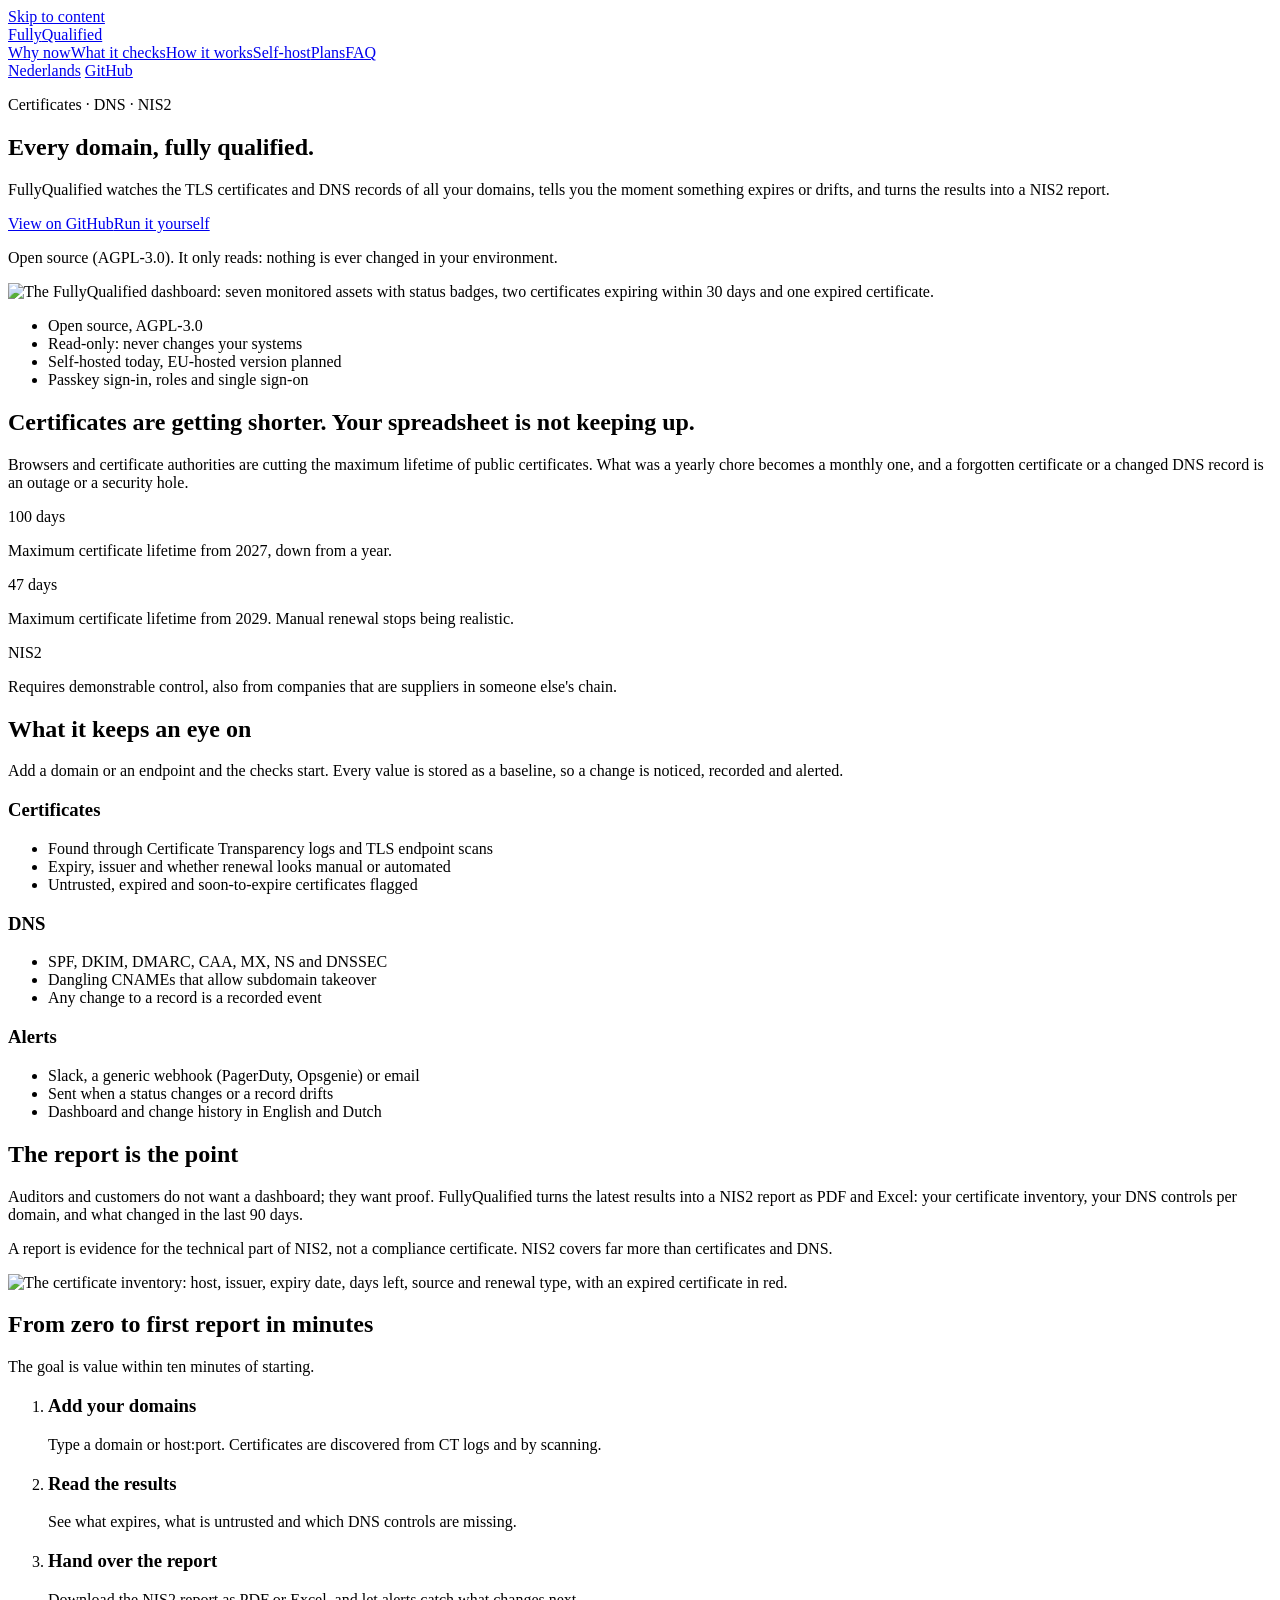
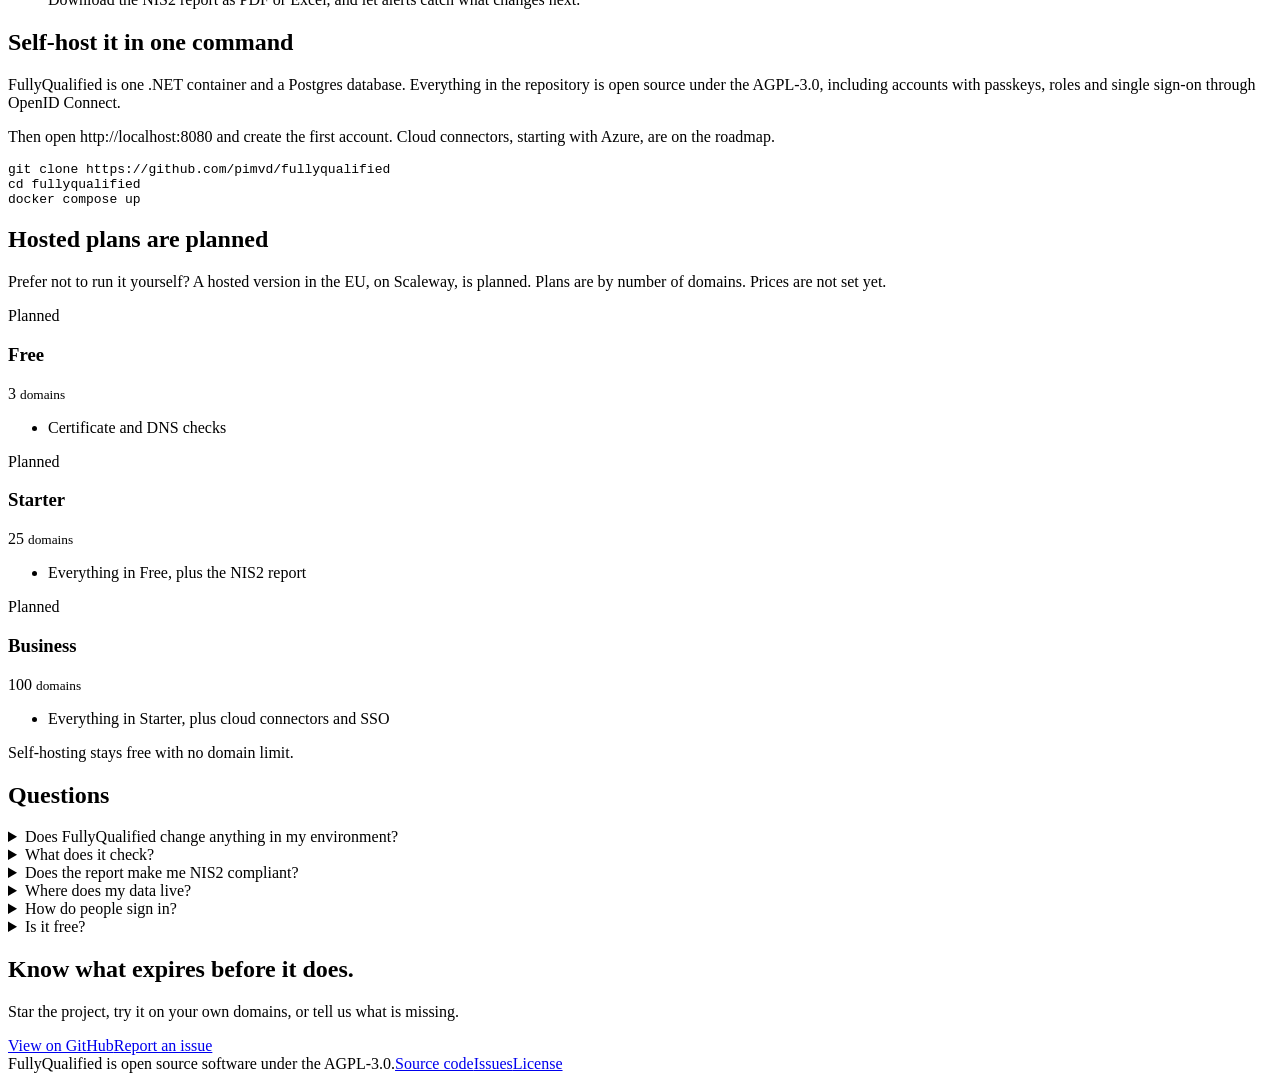
==== site/index.html @ 0fd6586b "Add bilingual marketing site with tests Static site in site/ (English and Dutch), no scripts, cookie" ====
<!doctype html>
<html lang="en">
<head>
<meta charset="utf-8">
<meta name="viewport" content="width=device-width, initial-scale=1">
<title>FullyQualified: certificate and DNS monitoring with NIS2 reports</title>
<meta name="description" content="Open-source monitoring of TLS certificates and DNS records for all your domains, with change alerts and a NIS2 report. Self-host it today.">
<link rel="canonical" href="https://fullyqualified.eu/">
<link rel="alternate" hreflang="en" href="https://fullyqualified.eu/">
<link rel="alternate" hreflang="nl" href="https://fullyqualified.eu/nl/">
<link rel="alternate" hreflang="x-default" href="https://fullyqualified.eu/">
<meta property="og:type" content="website">
<meta property="og:site_name" content="FullyQualified">
<meta property="og:title" content="FullyQualified: certificate and DNS monitoring with NIS2 reports">
<meta property="og:description" content="Open-source monitoring of TLS certificates and DNS records for all your domains, with change alerts and a NIS2 report. Self-host it today.">
<meta property="og:url" content="https://fullyqualified.eu/">
<meta property="og:locale" content="en_US">
<meta property="og:locale:alternate" content="nl_NL">
<meta property="og:image" content="https://fullyqualified.eu/img/og-en.png">
<meta property="og:image:width" content="1200">
<meta property="og:image:height" content="630">
<meta property="og:image:alt" content="FullyQualified: every domain, fully qualified. Certificates, DNS and NIS2.">
<meta name="twitter:card" content="summary_large_image">
<meta name="theme-color" content="#0b5fff">
<link rel="icon" href="/favicon.svg" type="image/svg+xml">
<link rel="stylesheet" href="/style.css">
<script type="application/ld+json">{"@context": "https://schema.org", "@type": "SoftwareApplication", "name": "FullyQualified", "applicationCategory": "SecurityApplication", "operatingSystem": "Linux, Docker", "description": "Open-source monitoring of TLS certificates and DNS records with change alerts and a NIS2 report.", "url": "https://fullyqualified.eu/", "inLanguage": "en", "license": "https://www.gnu.org/licenses/agpl-3.0.html", "codeRepository": "https://github.com/pimvd/fullyqualified", "offers": {"@type": "Offer", "price": "0", "priceCurrency": "EUR", "description": "Self-hosted, open source"}}</script>
<script type="application/ld+json">{"@context": "https://schema.org", "@type": "FAQPage", "inLanguage": "en", "mainEntity": [{"@type": "Question", "name": "Does FullyQualified change anything in my environment?", "acceptedAnswer": {"@type": "Answer", "text": "No. It only reads: public DNS queries, TLS handshakes with the endpoints you add, and Certificate Transparency logs. Changing things, such as automated renewal, is a possible later step and would be opt-in."}}, {"@type": "Question", "name": "What does it check?", "acceptedAnswer": {"@type": "Answer", "text": "TLS certificates (expiry, issuer, trust) and DNS records: SPF, DKIM, DMARC, CAA, MX, NS, DNSSEC and dangling CNAMEs. It records every change against a baseline and alerts you through Slack, a webhook or email."}}, {"@type": "Question", "name": "Does the report make me NIS2 compliant?", "acceptedAnswer": {"@type": "Answer", "text": "No. It gives you evidence for the certificate and DNS part of your technical measures. NIS2 compliance is much broader and is your responsibility."}}, {"@type": "Question", "name": "Where does my data live?", "acceptedAnswer": {"@type": "Answer", "text": "When you self-host, on your own server in your own Postgres database. The planned hosted version runs in the EU on Scaleway."}}, {"@type": "Question", "name": "How do people sign in?", "acceptedAnswer": {"@type": "Answer", "text": "With passkeys, so there are no passwords to leak. Single sign-on through OpenID Connect is supported too, and there are three roles: viewer, member and admin. New people join through single-use invitations."}}, {"@type": "Question", "name": "Is it free?", "acceptedAnswer": {"@type": "Answer", "text": "Self-hosting is free and open source under the AGPL-3.0. A paid hosted version is planned; prices are not set yet."}}]}</script>
</head>
<body id="top">
<a class="skip" href="#main">Skip to content</a>
<header class="site">
<div class="wrap">
<a class="brand" href="/">Fully<span>Qualified</span></a>
<nav aria-label="Main"><a href="#why">Why now</a><a href="#checks">What it checks</a><a href="#how">How it works</a><a href="#selfhost">Self-host</a><a href="#pricing">Plans</a><a href="#faq">FAQ</a></nav>
<a class="lang" href="/nl/" hreflang="nl" lang="nl">Nederlands</a>
<a class="button ghost" href="https://github.com/pimvd/fullyqualified">GitHub</a>
</div>
</header>
<main id="main">
<section class="hero">
<div class="wrap">
<div>
<p class="eyebrow">Certificates · DNS · NIS2</p>
<h1>Every domain, fully qualified.</h1>
<p class="lead">FullyQualified watches the TLS certificates and DNS records of all your domains, tells you the moment something expires or drifts, and turns the results into a NIS2 report.</p>
<div class="cta"><a class="button" href="https://github.com/pimvd/fullyqualified">View on GitHub</a><a class="button ghost" href="#selfhost">Run it yourself</a></div>
<p class="note">Open source (AGPL-3.0). It only reads: nothing is ever changed in your environment.</p>
</div>
<div class="shot"><img src="/img/dashboard-en.png" width="1200" height="760" alt="The FullyQualified dashboard: seven monitored assets with status badges, two certificates expiring within 30 days and one expired certificate." fetchpriority="high"></div>
</div>
</section>
<div class="trust"><div class="wrap"><ul><li>Open source, AGPL-3.0</li><li>Read-only: never changes your systems</li><li>Self-hosted today, EU-hosted version planned</li><li>Passkey sign-in, roles and single sign-on</li></ul></div></div>
<section class="block" id="why"><div class="wrap">
<h2>Certificates are getting shorter. Your spreadsheet is not keeping up.</h2>
<p class="intro">Browsers and certificate authorities are cutting the maximum lifetime of public certificates. What was a yearly chore becomes a monthly one, and a forgotten certificate or a changed DNS record is an outage or a security hole.</p>
<div class="grid"><div class="card"><p class="stat">100 days</p><p>Maximum certificate lifetime from 2027, down from a year.</p></div><div class="card"><p class="stat">47 days</p><p>Maximum certificate lifetime from 2029. Manual renewal stops being realistic.</p></div><div class="card"><p class="stat">NIS2</p><p>Requires demonstrable control, also from companies that are suppliers in someone else&#x27;s chain.</p></div></div>
</div></section>
<section class="block alt" id="checks"><div class="wrap">
<h2>What it keeps an eye on</h2>
<p class="intro">Add a domain or an endpoint and the checks start. Every value is stored as a baseline, so a change is noticed, recorded and alerted.</p>
<div class="grid"><div class="card"><h3>Certificates</h3><ul><li>Found through Certificate Transparency logs and TLS endpoint scans</li><li>Expiry, issuer and whether renewal looks manual or automated</li><li>Untrusted, expired and soon-to-expire certificates flagged</li></ul></div><div class="card"><h3>DNS</h3><ul><li>SPF, DKIM, DMARC, CAA, MX, NS and DNSSEC</li><li>Dangling CNAMEs that allow subdomain takeover</li><li>Any change to a record is a recorded event</li></ul></div><div class="card"><h3>Alerts</h3><ul><li>Slack, a generic webhook (PagerDuty, Opsgenie) or email</li><li>Sent when a status changes or a record drifts</li><li>Dashboard and change history in English and Dutch</li></ul></div></div>
</div></section>
<section class="block" id="report"><div class="wrap two">
<div>
<h2>The report is the point</h2>
<p>Auditors and customers do not want a dashboard; they want proof. FullyQualified turns the latest results into a NIS2 report as PDF and Excel: your certificate inventory, your DNS controls per domain, and what changed in the last 90 days.</p>
<p class="note">A report is evidence for the technical part of NIS2, not a compliance certificate. NIS2 covers far more than certificates and DNS.</p>
</div>
<div class="shot"><img src="/img/certificates-en.png" width="1200" height="420" alt="The certificate inventory: host, issuer, expiry date, days left, source and renewal type, with an expired certificate in red." loading="lazy"></div>
</div></section>
<section class="block alt" id="how"><div class="wrap">
<h2>From zero to first report in minutes</h2>
<p class="intro">The goal is value within ten minutes of starting.</p>
<ol class="steps"><li><h3>Add your domains</h3><p>Type a domain or host:port. Certificates are discovered from CT logs and by scanning.</p></li><li><h3>Read the results</h3><p>See what expires, what is untrusted and which DNS controls are missing.</p></li><li><h3>Hand over the report</h3><p>Download the NIS2 report as PDF or Excel, and let alerts catch what changes next.</p></li></ol>
</div></section>
<section class="block" id="selfhost"><div class="wrap two">
<div>
<h2>Self-host it in one command</h2>
<p>FullyQualified is one .NET container and a Postgres database. Everything in the repository is open source under the AGPL-3.0, including accounts with passkeys, roles and single sign-on through OpenID Connect.</p>
<p class="note">Then open http://localhost:8080 and create the first account. Cloud connectors, starting with Azure, are on the roadmap.</p>
</div>
<pre><code>git clone https://github.com/pimvd/fullyqualified
cd fullyqualified
docker compose up</code></pre>
</div></section>
<section class="block alt" id="pricing"><div class="wrap">
<h2>Hosted plans are planned</h2>
<p class="intro">Prefer not to run it yourself? A hosted version in the EU, on Scaleway, is planned. Plans are by number of domains. Prices are not set yet.</p>
<div class="plans"><div class="plan"><span class="badge">Planned</span><h3>Free</h3><p class="domains">3 <small>domains</small></p><ul><li>Certificate and DNS checks</li></ul></div><div class="plan"><span class="badge">Planned</span><h3>Starter</h3><p class="domains">25 <small>domains</small></p><ul><li>Everything in Free, plus the NIS2 report</li></ul></div><div class="plan"><span class="badge">Planned</span><h3>Business</h3><p class="domains">100 <small>domains</small></p><ul><li>Everything in Starter, plus cloud connectors and SSO</li></ul></div></div>
<p class="note" style="margin-top:1rem">Self-hosting stays free with no domain limit.</p>
</div></section>
<section class="block" id="faq"><div class="wrap">
<h2>Questions</h2>
<details><summary>Does FullyQualified change anything in my environment?</summary><p>No. It only reads: public DNS queries, TLS handshakes with the endpoints you add, and Certificate Transparency logs. Changing things, such as automated renewal, is a possible later step and would be opt-in.</p></details><details><summary>What does it check?</summary><p>TLS certificates (expiry, issuer, trust) and DNS records: SPF, DKIM, DMARC, CAA, MX, NS, DNSSEC and dangling CNAMEs. It records every change against a baseline and alerts you through Slack, a webhook or email.</p></details><details><summary>Does the report make me NIS2 compliant?</summary><p>No. It gives you evidence for the certificate and DNS part of your technical measures. NIS2 compliance is much broader and is your responsibility.</p></details><details><summary>Where does my data live?</summary><p>When you self-host, on your own server in your own Postgres database. The planned hosted version runs in the EU on Scaleway.</p></details><details><summary>How do people sign in?</summary><p>With passkeys, so there are no passwords to leak. Single sign-on through OpenID Connect is supported too, and there are three roles: viewer, member and admin. New people join through single-use invitations.</p></details><details><summary>Is it free?</summary><p>Self-hosting is free and open source under the AGPL-3.0. A paid hosted version is planned; prices are not set yet.</p></details>
</div></section>
<section class="block alt final" id="start"><div class="wrap">
<h2>Know what expires before it does.</h2>
<p class="intro" style="margin-left:auto;margin-right:auto">Star the project, try it on your own domains, or tell us what is missing.</p>
<div class="cta"><a class="button" href="https://github.com/pimvd/fullyqualified">View on GitHub</a><a class="button ghost" href="https://github.com/pimvd/fullyqualified/issues">Report an issue</a></div>
</div></section>
</main>
<footer class="site"><div class="wrap"><span>FullyQualified is open source software under the AGPL-3.0.</span><span><a href="https://github.com/pimvd/fullyqualified">Source code</a><a href="https://github.com/pimvd/fullyqualified/issues">Issues</a><a href="https://github.com/pimvd/fullyqualified/blob/master/LICENSE">License</a></span></div></footer>
</body>
</html>
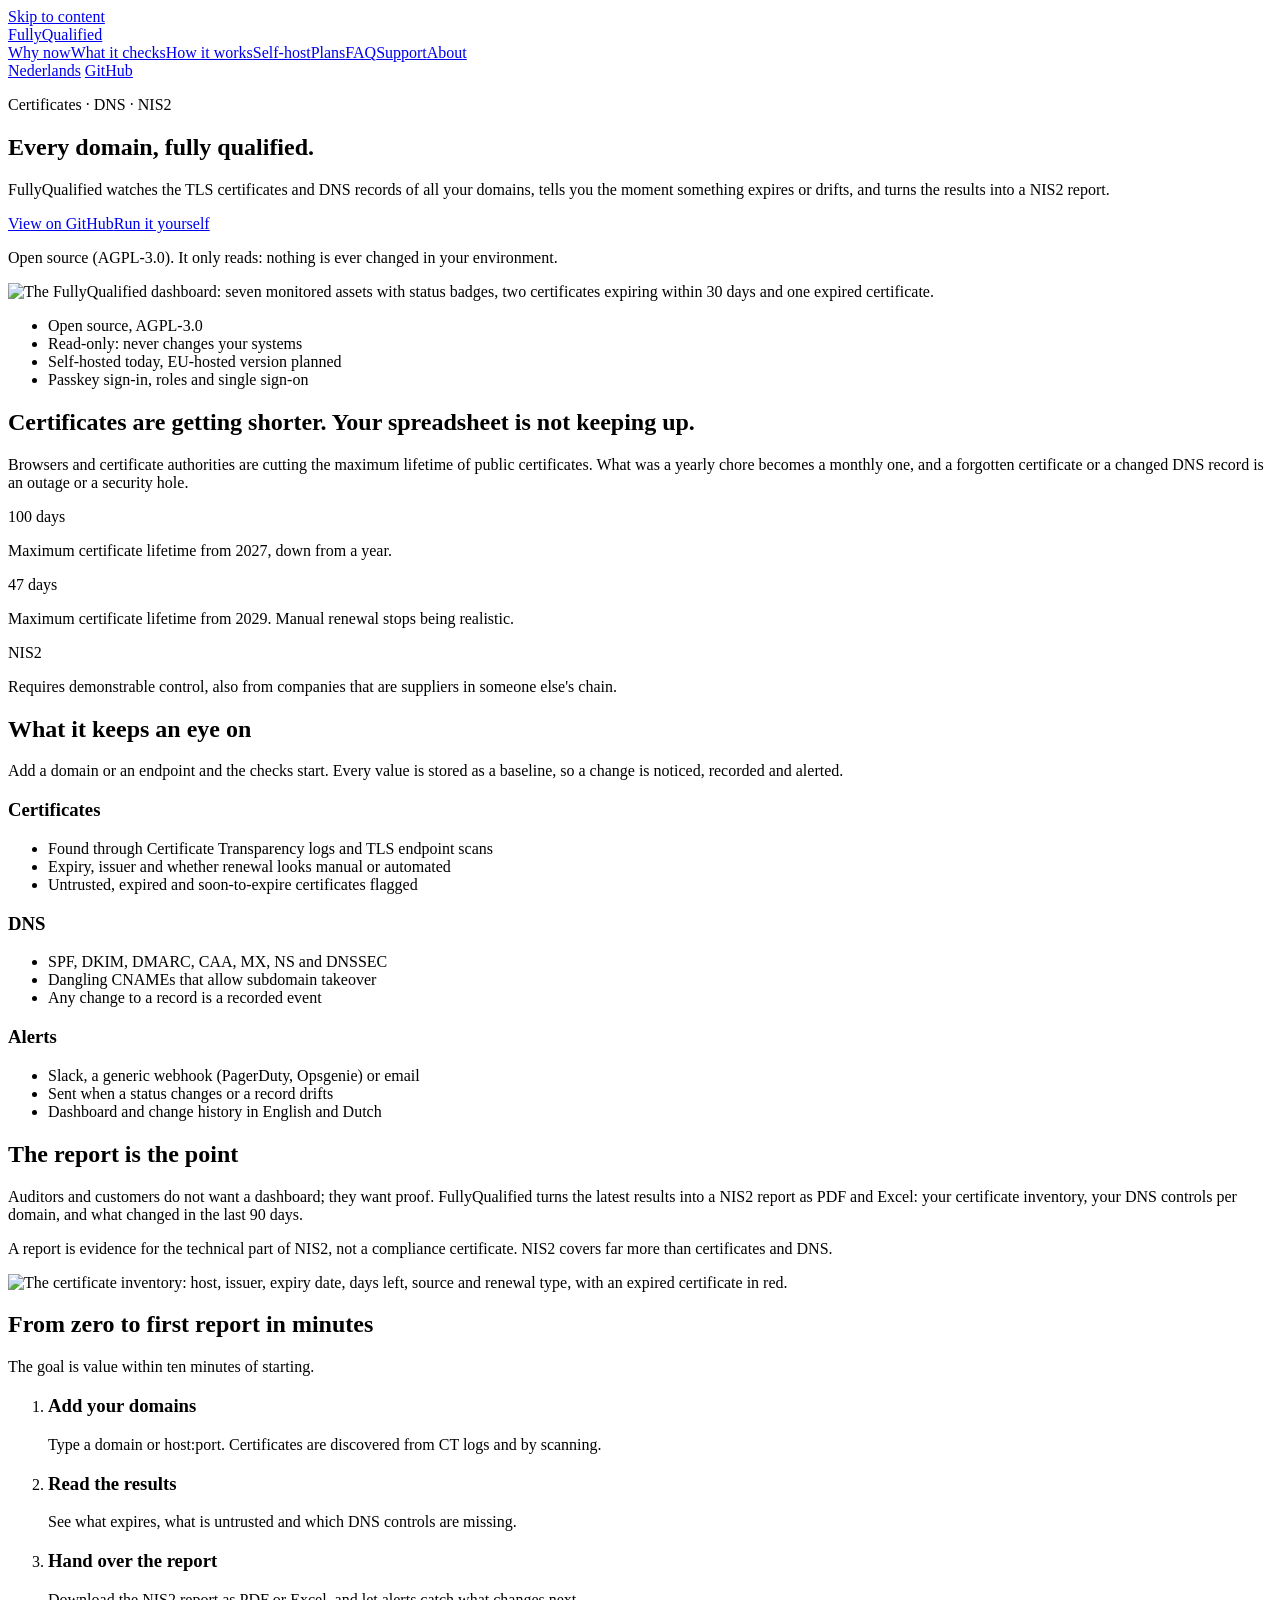
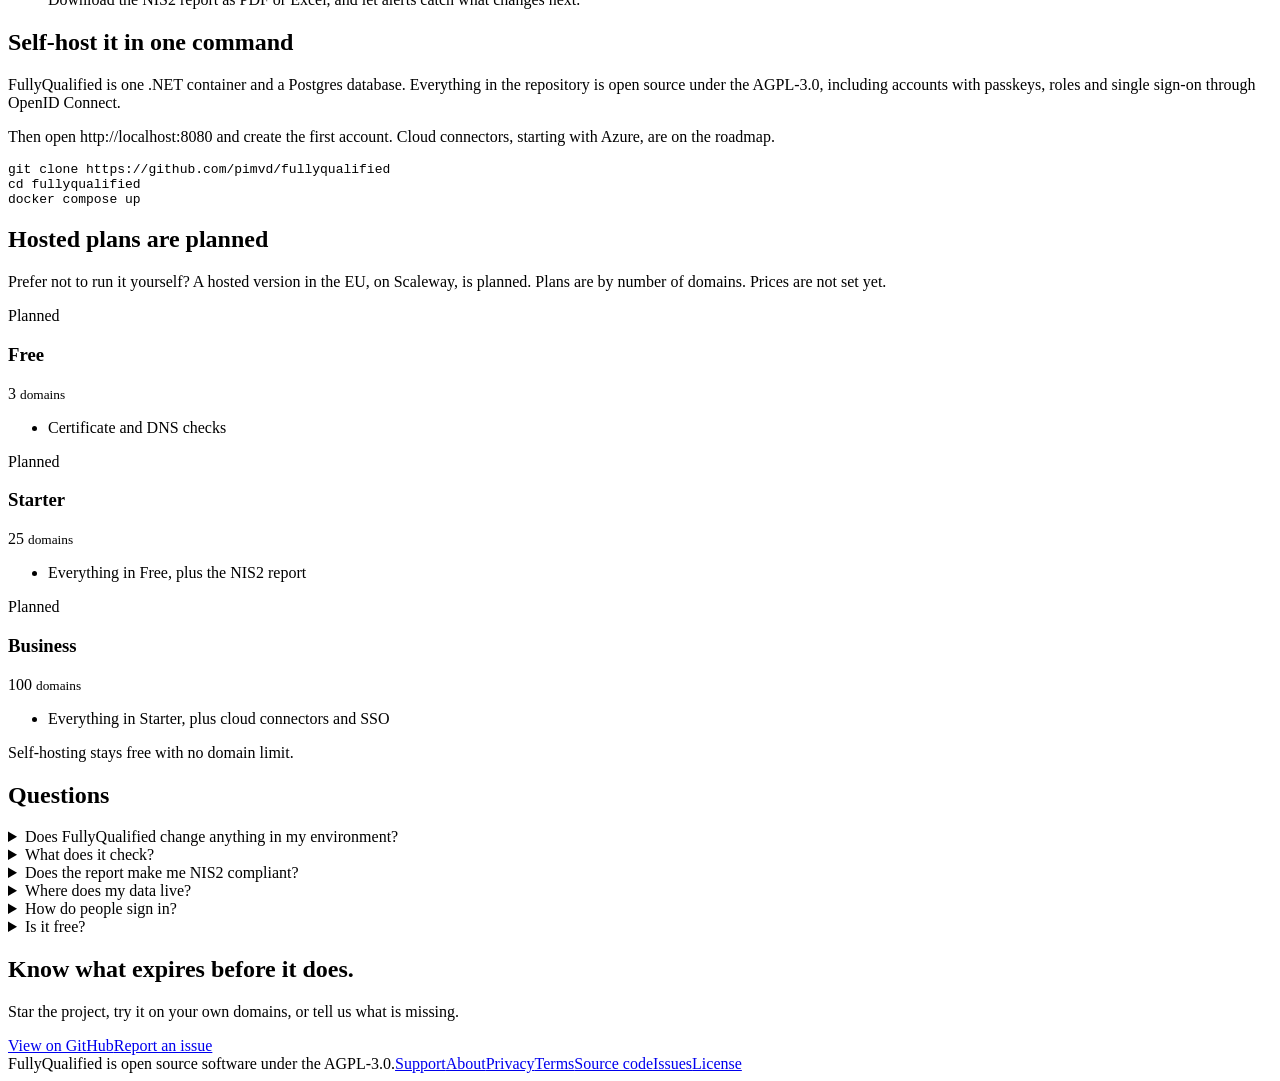
==== commit dd01ffda: "Add tenants, alarms, log with charts, passkey recovery and more website pages Tenants: every account" ====
--- a/site/index.html
+++ b/site/index.html
@@ -32,7 +32,7 @@
 <header class="site">
 <div class="wrap">
 <a class="brand" href="/">Fully<span>Qualified</span></a>
-<nav aria-label="Main"><a href="#why">Why now</a><a href="#checks">What it checks</a><a href="#how">How it works</a><a href="#selfhost">Self-host</a><a href="#pricing">Plans</a><a href="#faq">FAQ</a></nav>
+<nav aria-label="Main"><a href="#why">Why now</a><a href="#checks">What it checks</a><a href="#how">How it works</a><a href="#selfhost">Self-host</a><a href="#pricing">Plans</a><a href="#faq">FAQ</a><a href="/support/">Support</a><a href="/about/">About</a></nav>
 <a class="lang" href="/nl/" hreflang="nl" lang="nl">Nederlands</a>
 <a class="button ghost" href="https://github.com/pimvd/fullyqualified">GitHub</a>
 </div>
@@ -100,6 +100,6 @@
 <div class="cta"><a class="button" href="https://github.com/pimvd/fullyqualified">View on GitHub</a><a class="button ghost" href="https://github.com/pimvd/fullyqualified/issues">Report an issue</a></div>
 </div></section>
 </main>
-<footer class="site"><div class="wrap"><span>FullyQualified is open source software under the AGPL-3.0.</span><span><a href="https://github.com/pimvd/fullyqualified">Source code</a><a href="https://github.com/pimvd/fullyqualified/issues">Issues</a><a href="https://github.com/pimvd/fullyqualified/blob/master/LICENSE">License</a></span></div></footer>
+<footer class="site"><div class="wrap"><span>FullyQualified is open source software under the AGPL-3.0.</span><span><a href="/support/">Support</a><a href="/about/">About</a><a href="/privacy/">Privacy</a><a href="/terms/">Terms</a><a href="https://github.com/pimvd/fullyqualified">Source code</a><a href="https://github.com/pimvd/fullyqualified/issues">Issues</a><a href="https://github.com/pimvd/fullyqualified/blob/master/LICENSE">License</a></span></div></footer>
 </body>
 </html>
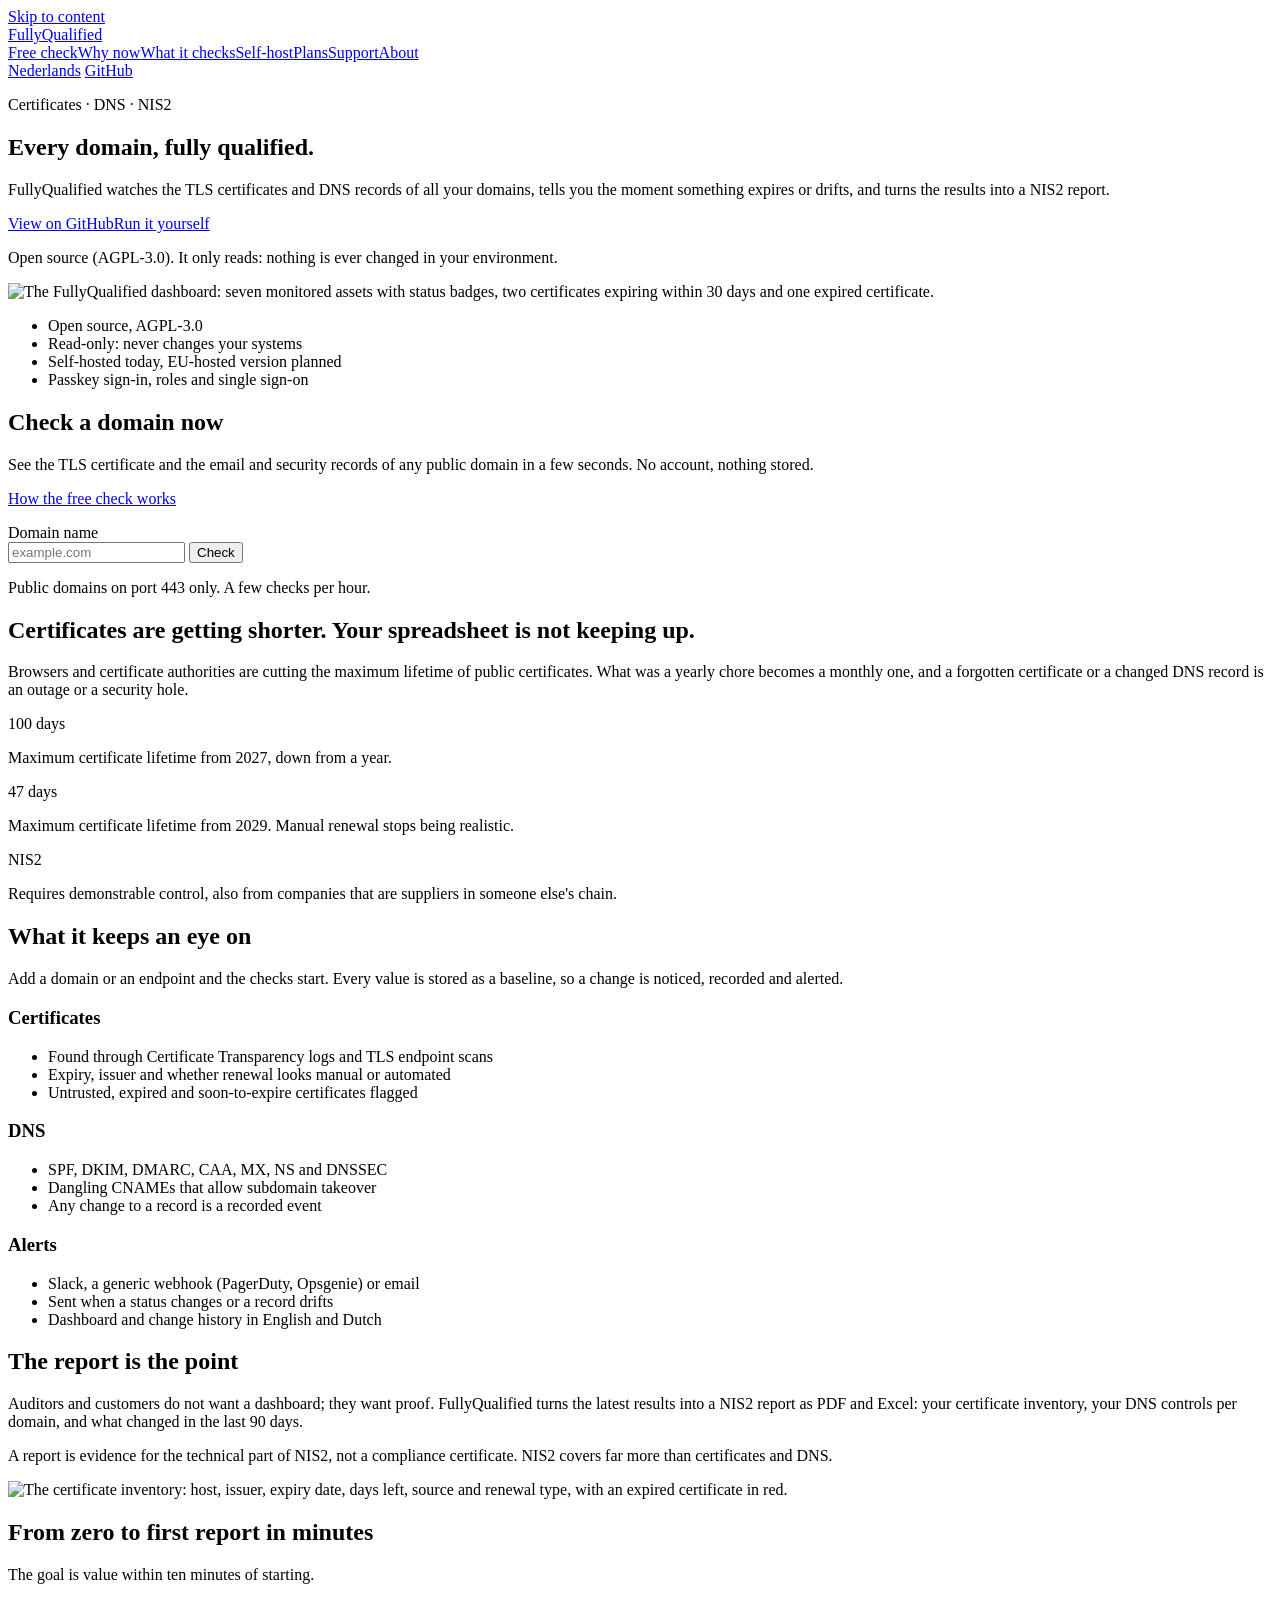
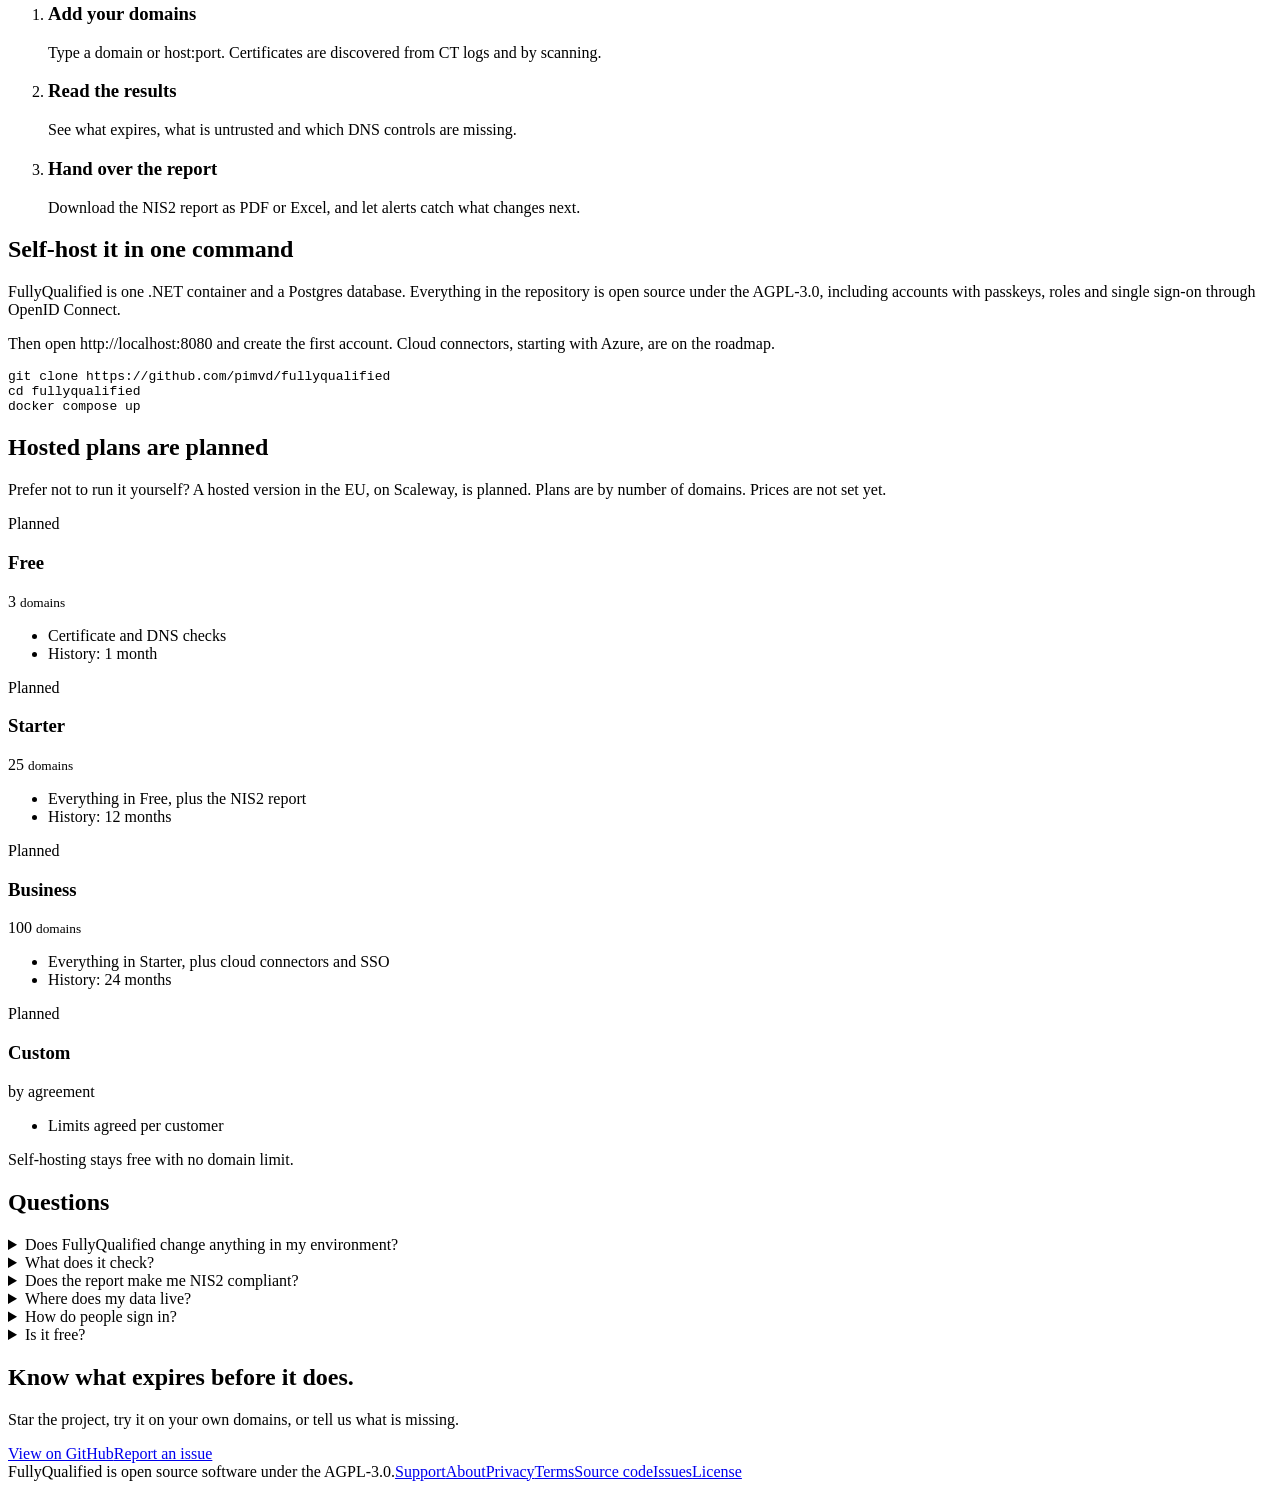
==== commit 2f80238c: "Add plans with limits and retention, tenant deletion and the free public check Plans: Free, Starter," ====
--- a/site/index.html
+++ b/site/index.html
@@ -32,7 +32,7 @@
 <header class="site">
 <div class="wrap">
 <a class="brand" href="/">Fully<span>Qualified</span></a>
-<nav aria-label="Main"><a href="#why">Why now</a><a href="#checks">What it checks</a><a href="#how">How it works</a><a href="#selfhost">Self-host</a><a href="#pricing">Plans</a><a href="#faq">FAQ</a><a href="/support/">Support</a><a href="/about/">About</a></nav>
+<nav aria-label="Main"><a href="#scan">Free check</a><a href="#why">Why now</a><a href="#checks">What it checks</a><a href="#selfhost">Self-host</a><a href="#pricing">Plans</a><a href="/support/">Support</a><a href="/about/">About</a></nav>
 <a class="lang" href="/nl/" hreflang="nl" lang="nl">Nederlands</a>
 <a class="button ghost" href="https://github.com/pimvd/fullyqualified">GitHub</a>
 </div>
@@ -51,6 +51,20 @@
 </div>
 </section>
 <div class="trust"><div class="wrap"><ul><li>Open source, AGPL-3.0</li><li>Read-only: never changes your systems</li><li>Self-hosted today, EU-hosted version planned</li><li>Passkey sign-in, roles and single sign-on</li></ul></div></div>
+<section class="block" id="scan"><div class="wrap two">
+<div>
+<h2>Check a domain now</h2>
+<p>See the TLS certificate and the email and security records of any public domain in a few seconds. No account, nothing stored.</p>
+<p class="note"><a href="/scan/">How the free check works</a></p>
+</div>
+<form class="scan-form" method="get" action="https://app.fullyqualified.eu/scan">
+<label for="domain-scan">Domain name</label>
+<div class="inline"><input id="domain-scan" name="domain" placeholder="example.com" required maxlength="253" autocomplete="off" inputmode="url" spellcheck="false">
+<input type="hidden" name="culture" value="en"><input type="hidden" name="ui-culture" value="en">
+<button type="submit">Check</button></div>
+<p class="note">Public domains on port 443 only. A few checks per hour.</p>
+</form>
+</div></section>
 <section class="block" id="why"><div class="wrap">
 <h2>Certificates are getting shorter. Your spreadsheet is not keeping up.</h2>
 <p class="intro">Browsers and certificate authorities are cutting the maximum lifetime of public certificates. What was a yearly chore becomes a monthly one, and a forgotten certificate or a changed DNS record is an outage or a security hole.</p>
@@ -87,7 +101,7 @@
 <section class="block alt" id="pricing"><div class="wrap">
 <h2>Hosted plans are planned</h2>
 <p class="intro">Prefer not to run it yourself? A hosted version in the EU, on Scaleway, is planned. Plans are by number of domains. Prices are not set yet.</p>
-<div class="plans"><div class="plan"><span class="badge">Planned</span><h3>Free</h3><p class="domains">3 <small>domains</small></p><ul><li>Certificate and DNS checks</li></ul></div><div class="plan"><span class="badge">Planned</span><h3>Starter</h3><p class="domains">25 <small>domains</small></p><ul><li>Everything in Free, plus the NIS2 report</li></ul></div><div class="plan"><span class="badge">Planned</span><h3>Business</h3><p class="domains">100 <small>domains</small></p><ul><li>Everything in Starter, plus cloud connectors and SSO</li></ul></div></div>
+<div class="plans"><div class="plan"><span class="badge">Planned</span><h3>Free</h3><p class="domains">3 <small>domains</small></p><ul><li>Certificate and DNS checks</li><li>History: 1 month</li></ul></div><div class="plan"><span class="badge">Planned</span><h3>Starter</h3><p class="domains">25 <small>domains</small></p><ul><li>Everything in Free, plus the NIS2 report</li><li>History: 12 months</li></ul></div><div class="plan"><span class="badge">Planned</span><h3>Business</h3><p class="domains">100 <small>domains</small></p><ul><li>Everything in Starter, plus cloud connectors and SSO</li><li>History: 24 months</li></ul></div><div class="plan"><span class="badge">Planned</span><h3>Custom</h3><p class="domains">by agreement</p><ul><li>Limits agreed per customer</li></ul></div></div>
 <p class="note" style="margin-top:1rem">Self-hosting stays free with no domain limit.</p>
 </div></section>
 <section class="block" id="faq"><div class="wrap">
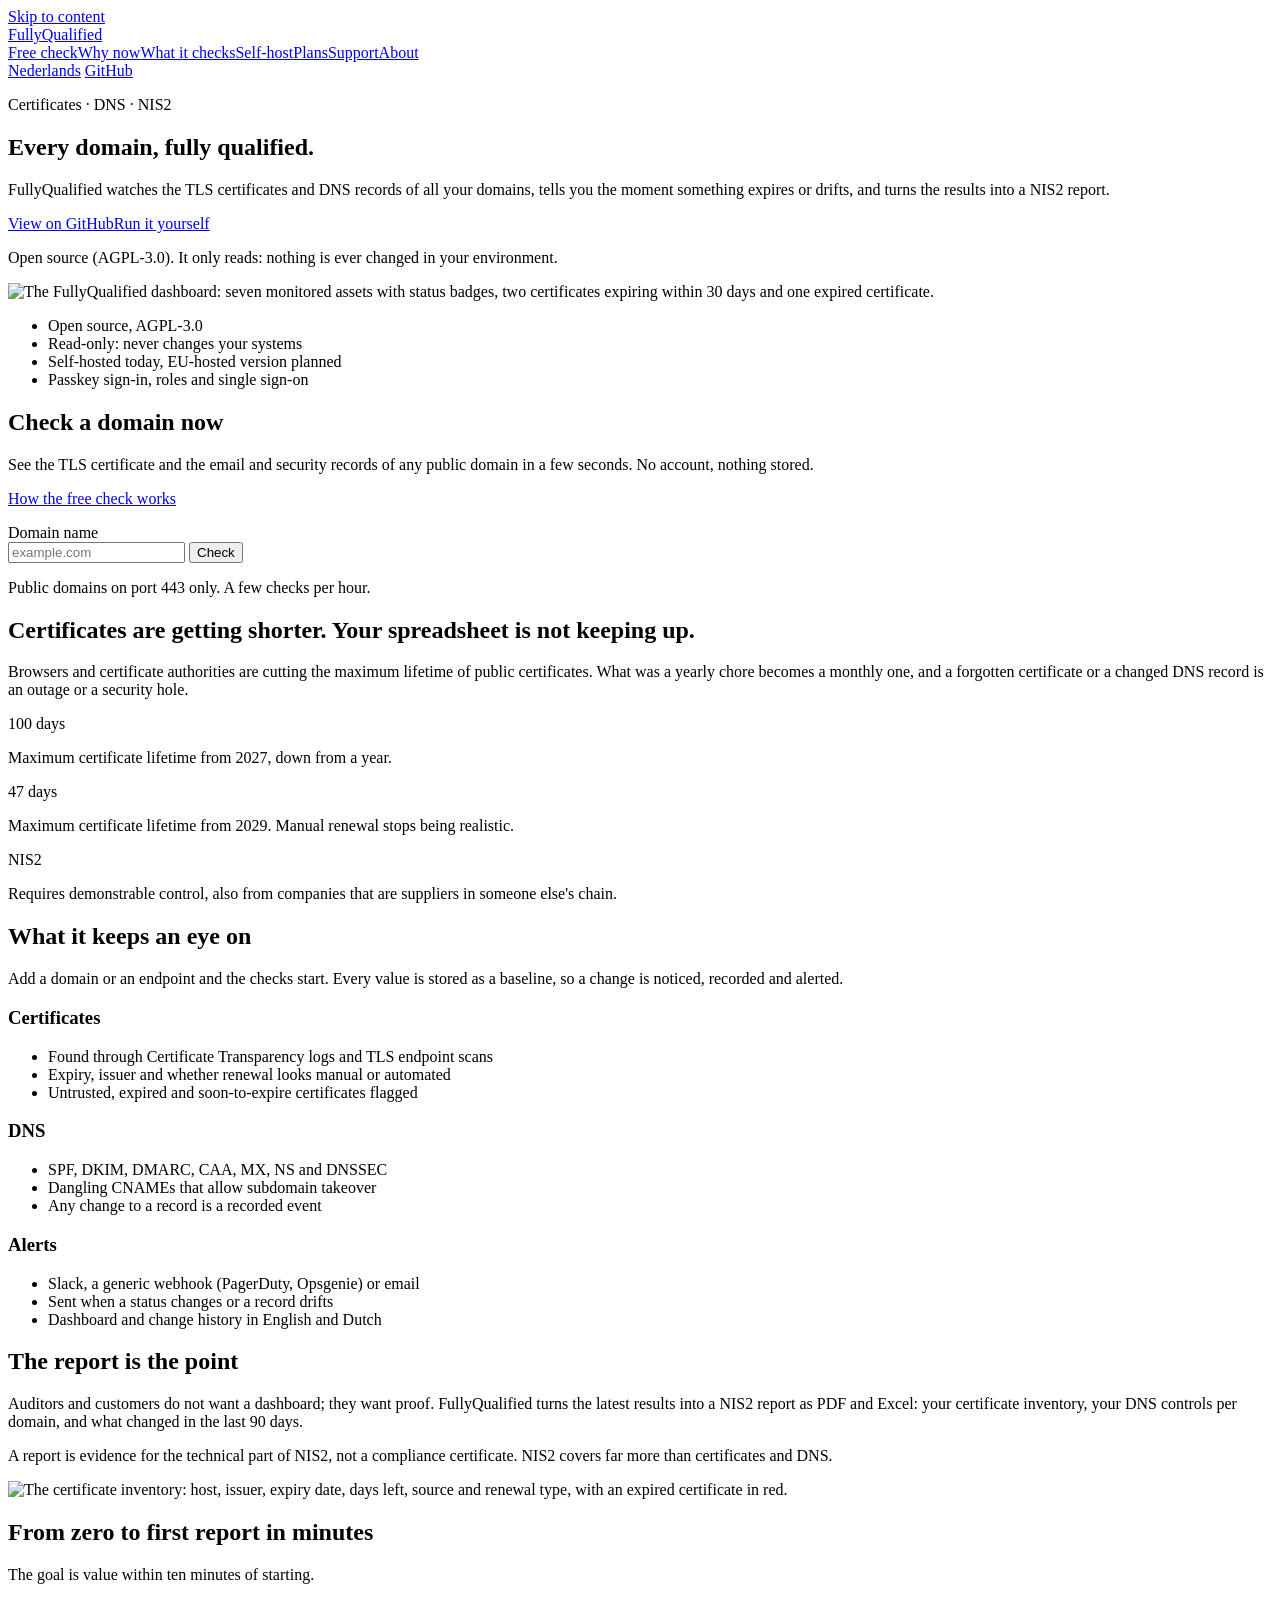
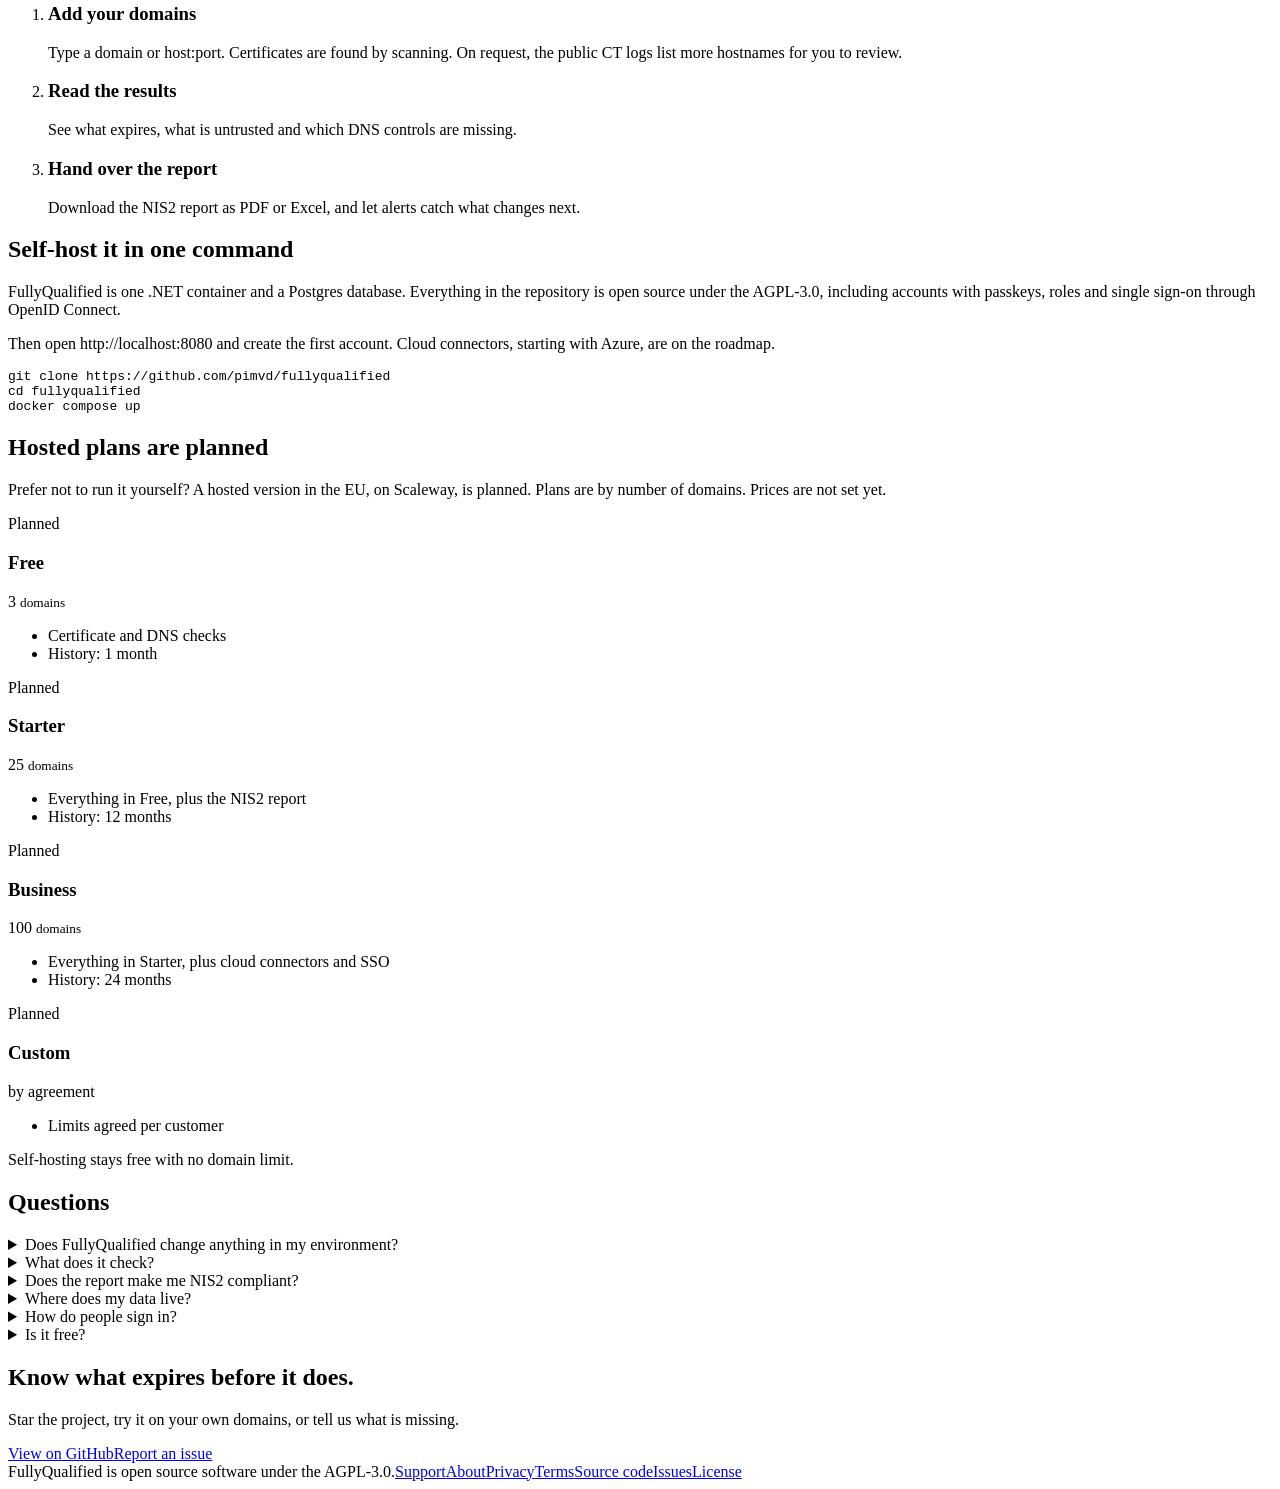
==== commit 095384d9: "Add discovery review, monitoring controls, diagnostics and SMTP relay" ====
--- a/site/index.html
+++ b/site/index.html
@@ -86,7 +86,7 @@
 <section class="block alt" id="how"><div class="wrap">
 <h2>From zero to first report in minutes</h2>
 <p class="intro">The goal is value within ten minutes of starting.</p>
-<ol class="steps"><li><h3>Add your domains</h3><p>Type a domain or host:port. Certificates are discovered from CT logs and by scanning.</p></li><li><h3>Read the results</h3><p>See what expires, what is untrusted and which DNS controls are missing.</p></li><li><h3>Hand over the report</h3><p>Download the NIS2 report as PDF or Excel, and let alerts catch what changes next.</p></li></ol>
+<ol class="steps"><li><h3>Add your domains</h3><p>Type a domain or host:port. Certificates are found by scanning. On request, the public CT logs list more hostnames for you to review.</p></li><li><h3>Read the results</h3><p>See what expires, what is untrusted and which DNS controls are missing.</p></li><li><h3>Hand over the report</h3><p>Download the NIS2 report as PDF or Excel, and let alerts catch what changes next.</p></li></ol>
 </div></section>
 <section class="block" id="selfhost"><div class="wrap two">
 <div>
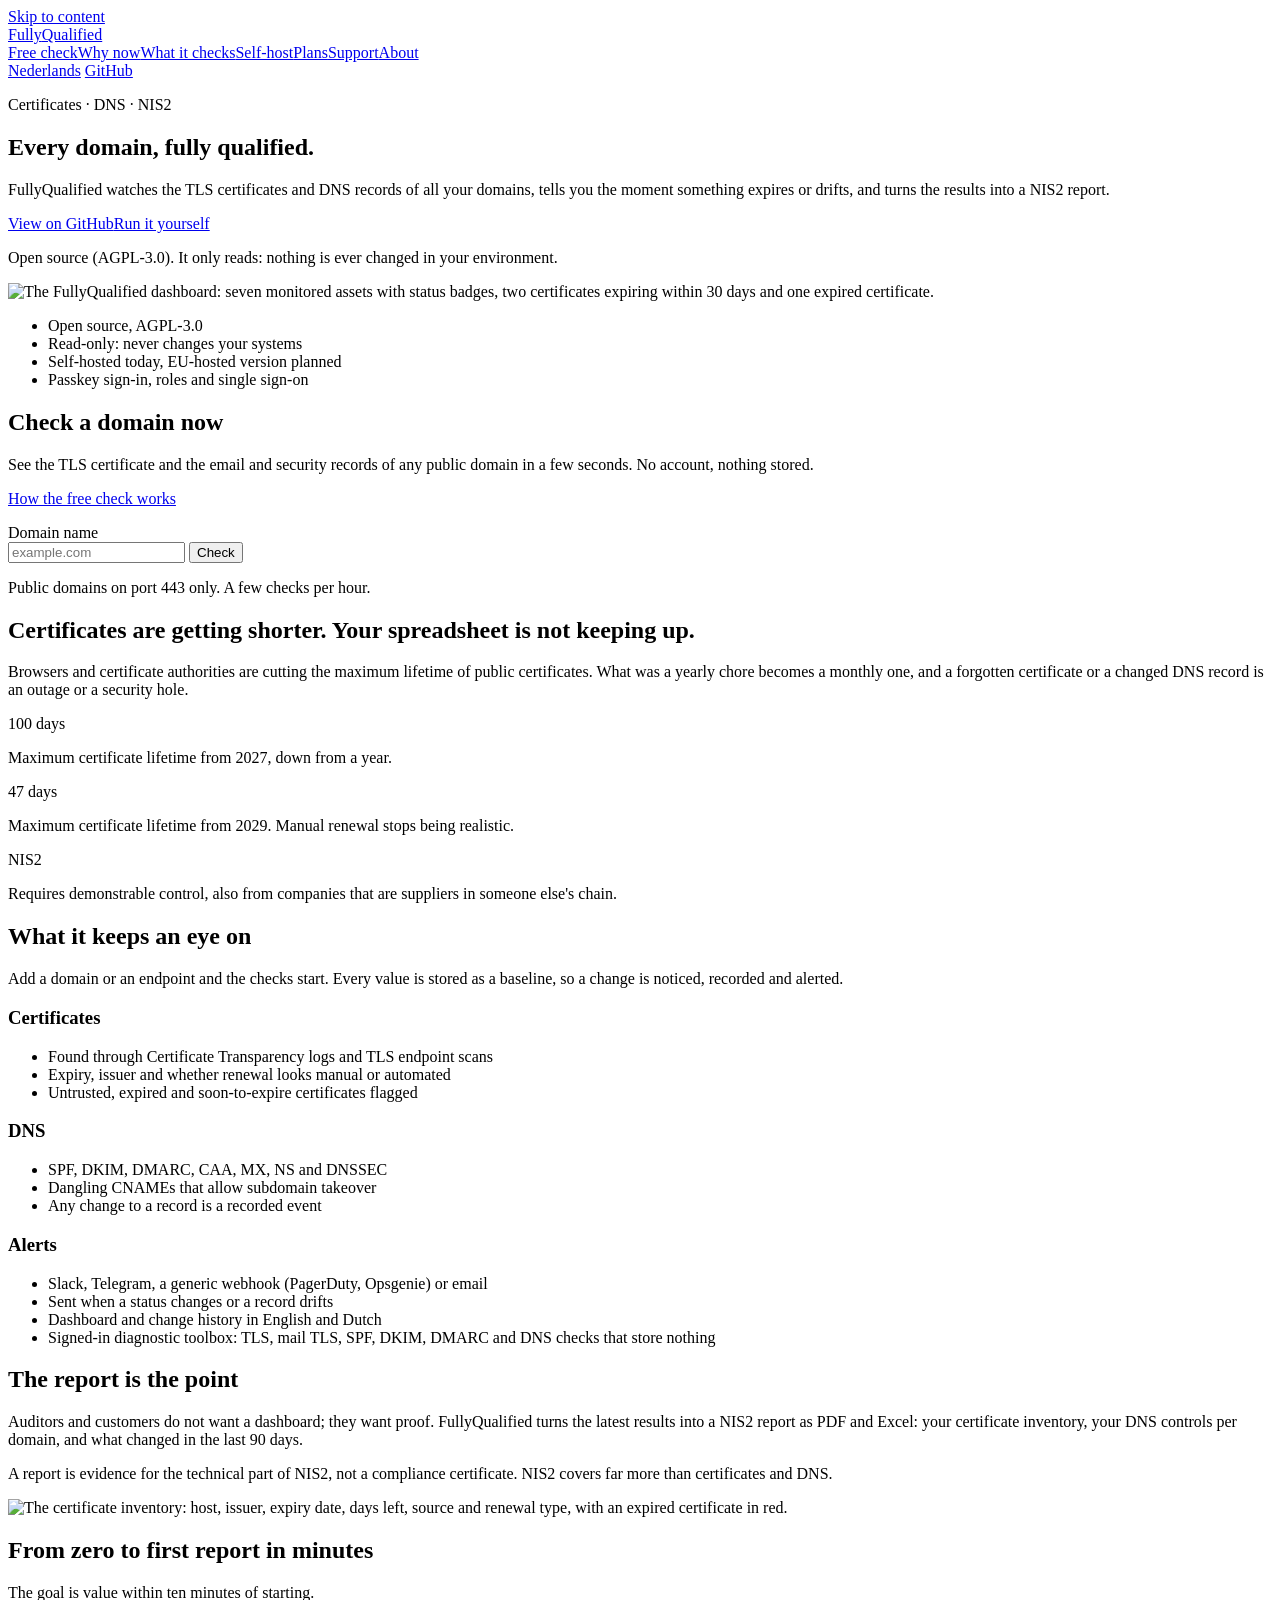
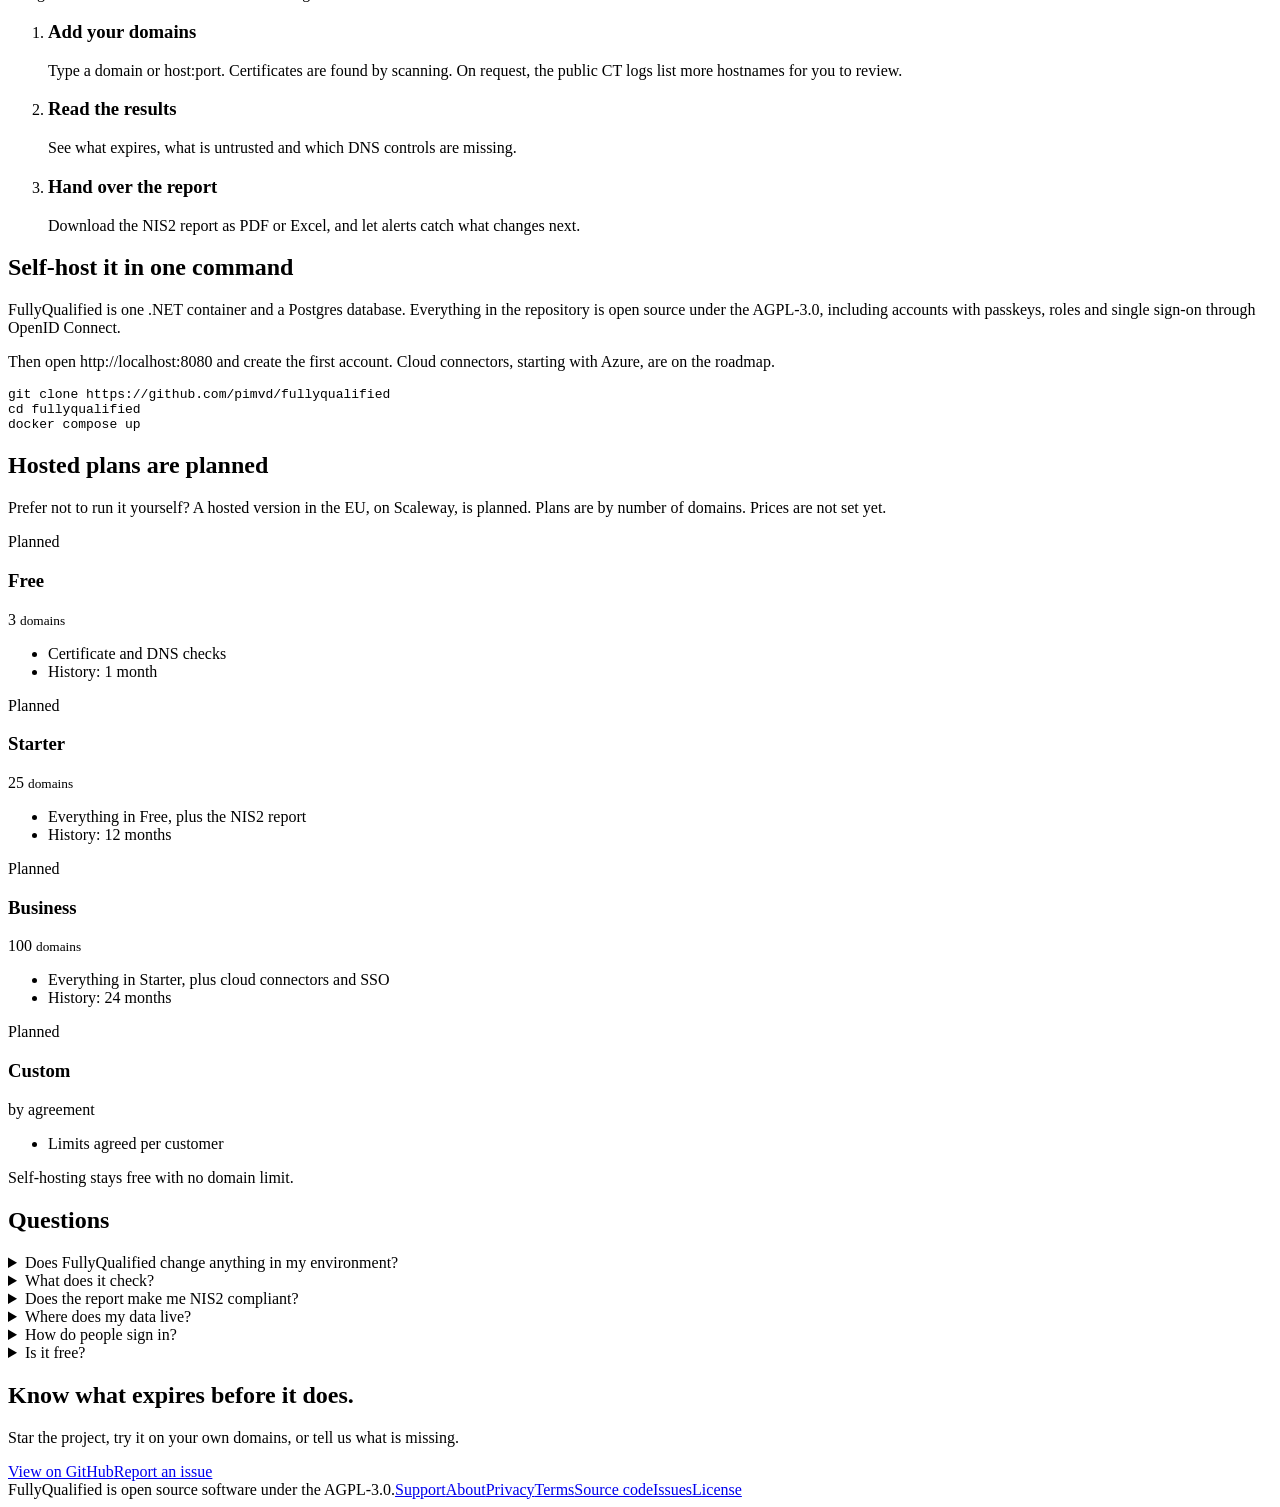
==== commit a648de59: "Site: mention Telegram alerts and the diagnostic toolbox (EN/NL) Co-Authored-By: Claude Sonnet 5.5 <" ====
--- a/site/index.html
+++ b/site/index.html
@@ -73,7 +73,7 @@
 <section class="block alt" id="checks"><div class="wrap">
 <h2>What it keeps an eye on</h2>
 <p class="intro">Add a domain or an endpoint and the checks start. Every value is stored as a baseline, so a change is noticed, recorded and alerted.</p>
-<div class="grid"><div class="card"><h3>Certificates</h3><ul><li>Found through Certificate Transparency logs and TLS endpoint scans</li><li>Expiry, issuer and whether renewal looks manual or automated</li><li>Untrusted, expired and soon-to-expire certificates flagged</li></ul></div><div class="card"><h3>DNS</h3><ul><li>SPF, DKIM, DMARC, CAA, MX, NS and DNSSEC</li><li>Dangling CNAMEs that allow subdomain takeover</li><li>Any change to a record is a recorded event</li></ul></div><div class="card"><h3>Alerts</h3><ul><li>Slack, a generic webhook (PagerDuty, Opsgenie) or email</li><li>Sent when a status changes or a record drifts</li><li>Dashboard and change history in English and Dutch</li></ul></div></div>
+<div class="grid"><div class="card"><h3>Certificates</h3><ul><li>Found through Certificate Transparency logs and TLS endpoint scans</li><li>Expiry, issuer and whether renewal looks manual or automated</li><li>Untrusted, expired and soon-to-expire certificates flagged</li></ul></div><div class="card"><h3>DNS</h3><ul><li>SPF, DKIM, DMARC, CAA, MX, NS and DNSSEC</li><li>Dangling CNAMEs that allow subdomain takeover</li><li>Any change to a record is a recorded event</li></ul></div><div class="card"><h3>Alerts</h3><ul><li>Slack, Telegram, a generic webhook (PagerDuty, Opsgenie) or email</li><li>Sent when a status changes or a record drifts</li><li>Dashboard and change history in English and Dutch</li><li>Signed-in diagnostic toolbox: TLS, mail TLS, SPF, DKIM, DMARC and DNS checks that store nothing</li></ul></div></div>
 </div></section>
 <section class="block" id="report"><div class="wrap two">
 <div>
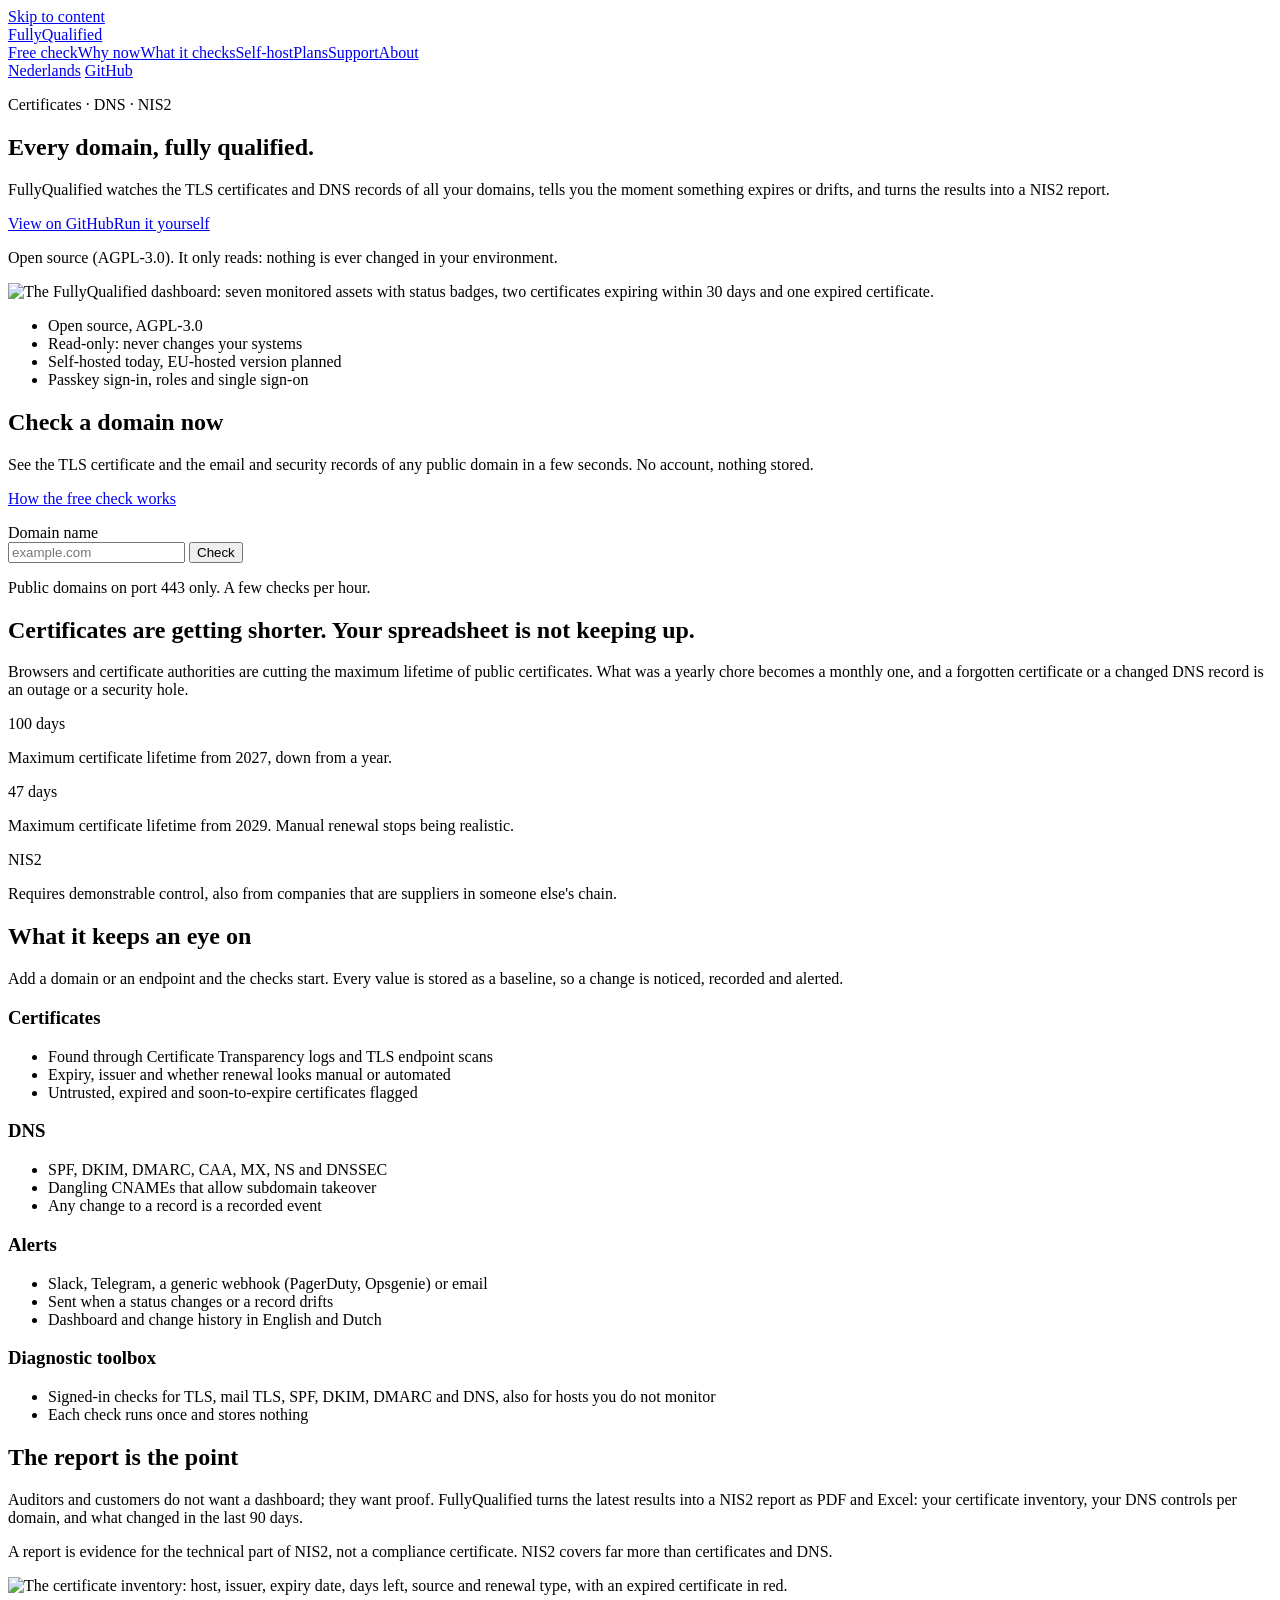
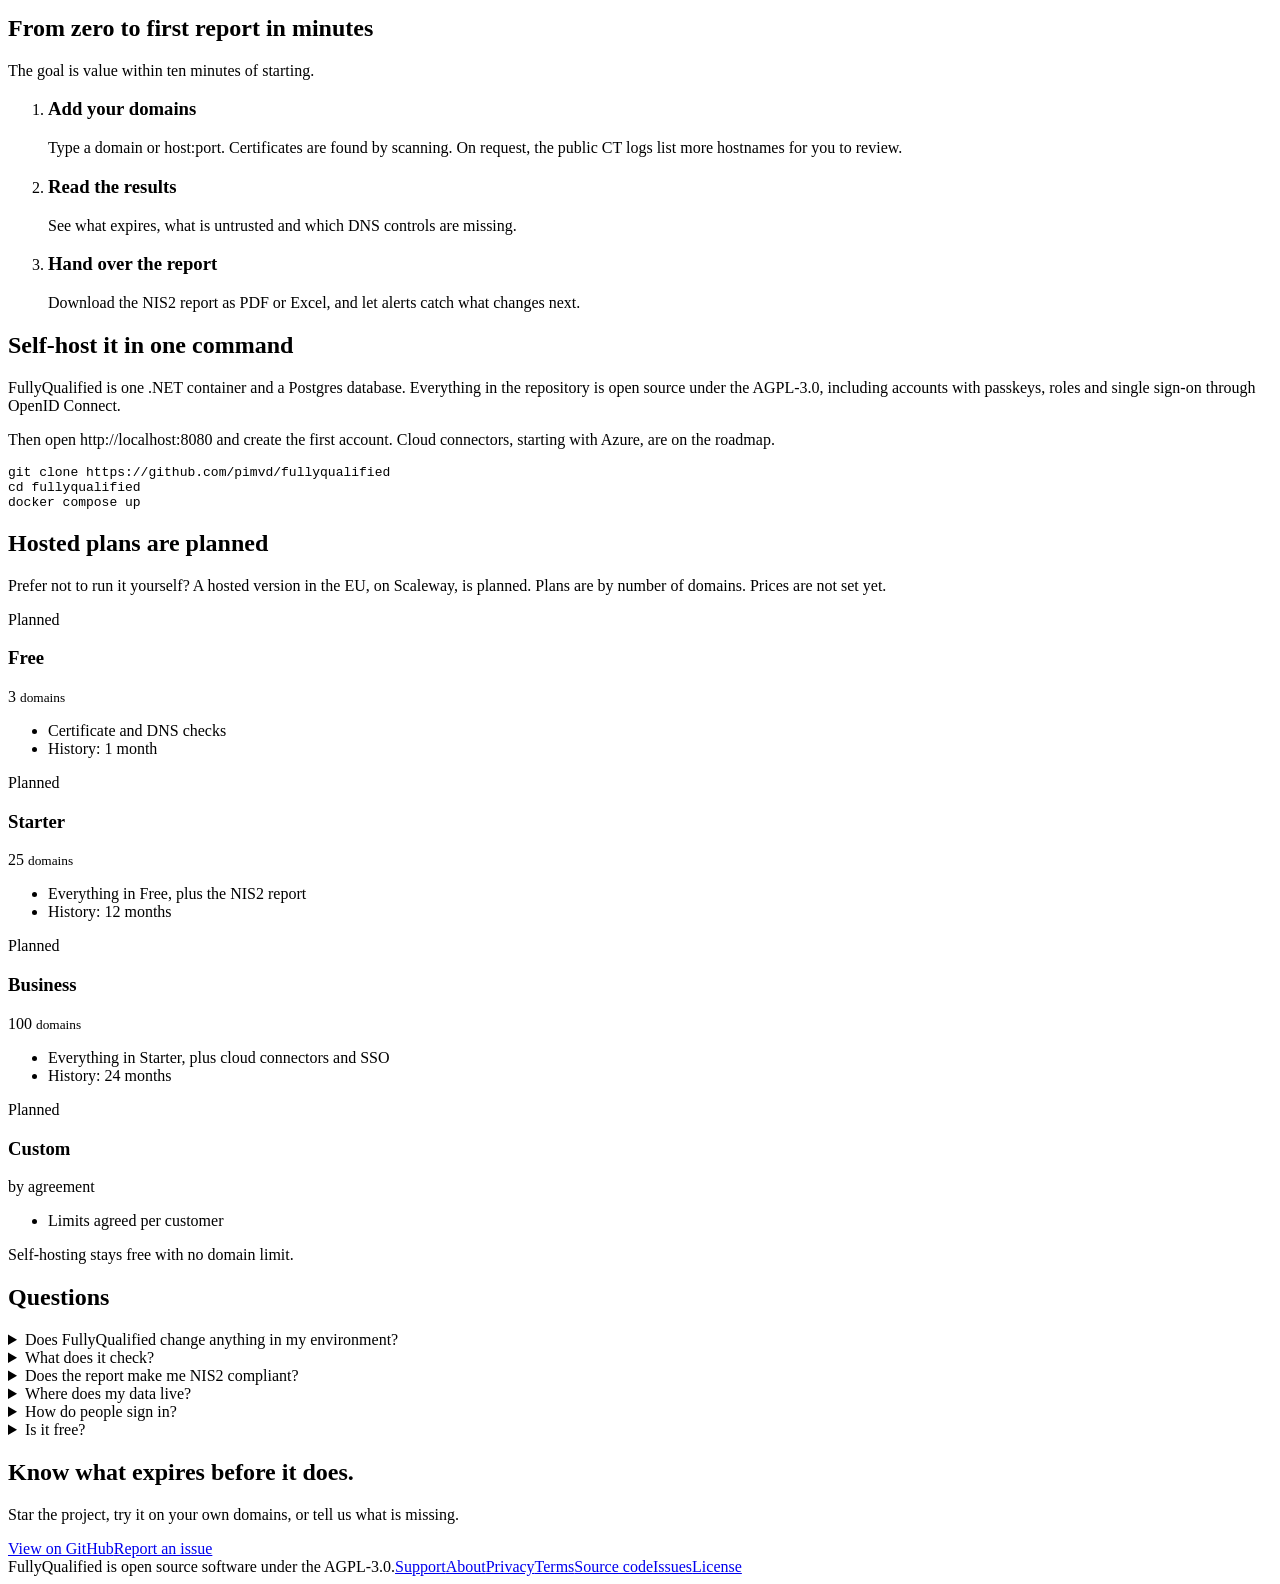
==== commit bff9372f: "Site: Telegram in the FAQ answers, toolbox in its own card, restore the Dutch dashboard bullet - Hom" ====
--- a/site/index.html
+++ b/site/index.html
@@ -25,7 +25,7 @@
 <link rel="icon" href="/favicon.svg" type="image/svg+xml">
 <link rel="stylesheet" href="/style.css">
 <script type="application/ld+json">{"@context": "https://schema.org", "@type": "SoftwareApplication", "name": "FullyQualified", "applicationCategory": "SecurityApplication", "operatingSystem": "Linux, Docker", "description": "Open-source monitoring of TLS certificates and DNS records with change alerts and a NIS2 report.", "url": "https://fullyqualified.eu/", "inLanguage": "en", "license": "https://www.gnu.org/licenses/agpl-3.0.html", "codeRepository": "https://github.com/pimvd/fullyqualified", "offers": {"@type": "Offer", "price": "0", "priceCurrency": "EUR", "description": "Self-hosted, open source"}}</script>
-<script type="application/ld+json">{"@context": "https://schema.org", "@type": "FAQPage", "inLanguage": "en", "mainEntity": [{"@type": "Question", "name": "Does FullyQualified change anything in my environment?", "acceptedAnswer": {"@type": "Answer", "text": "No. It only reads: public DNS queries, TLS handshakes with the endpoints you add, and Certificate Transparency logs. Changing things, such as automated renewal, is a possible later step and would be opt-in."}}, {"@type": "Question", "name": "What does it check?", "acceptedAnswer": {"@type": "Answer", "text": "TLS certificates (expiry, issuer, trust) and DNS records: SPF, DKIM, DMARC, CAA, MX, NS, DNSSEC and dangling CNAMEs. It records every change against a baseline and alerts you through Slack, a webhook or email."}}, {"@type": "Question", "name": "Does the report make me NIS2 compliant?", "acceptedAnswer": {"@type": "Answer", "text": "No. It gives you evidence for the certificate and DNS part of your technical measures. NIS2 compliance is much broader and is your responsibility."}}, {"@type": "Question", "name": "Where does my data live?", "acceptedAnswer": {"@type": "Answer", "text": "When you self-host, on your own server in your own Postgres database. The planned hosted version runs in the EU on Scaleway."}}, {"@type": "Question", "name": "How do people sign in?", "acceptedAnswer": {"@type": "Answer", "text": "With passkeys, so there are no passwords to leak. Single sign-on through OpenID Connect is supported too, and there are three roles: viewer, member and admin. New people join through single-use invitations."}}, {"@type": "Question", "name": "Is it free?", "acceptedAnswer": {"@type": "Answer", "text": "Self-hosting is free and open source under the AGPL-3.0. A paid hosted version is planned; prices are not set yet."}}]}</script>
+<script type="application/ld+json">{"@context": "https://schema.org", "@type": "FAQPage", "inLanguage": "en", "mainEntity": [{"@type": "Question", "name": "Does FullyQualified change anything in my environment?", "acceptedAnswer": {"@type": "Answer", "text": "No. It only reads: public DNS queries, TLS handshakes with the endpoints you add, and Certificate Transparency logs. Changing things, such as automated renewal, is a possible later step and would be opt-in."}}, {"@type": "Question", "name": "What does it check?", "acceptedAnswer": {"@type": "Answer", "text": "TLS certificates (expiry, issuer, trust) and DNS records: SPF, DKIM, DMARC, CAA, MX, NS, DNSSEC and dangling CNAMEs. It records every change against a baseline and alerts you through Slack, Telegram, a webhook or email."}}, {"@type": "Question", "name": "Does the report make me NIS2 compliant?", "acceptedAnswer": {"@type": "Answer", "text": "No. It gives you evidence for the certificate and DNS part of your technical measures. NIS2 compliance is much broader and is your responsibility."}}, {"@type": "Question", "name": "Where does my data live?", "acceptedAnswer": {"@type": "Answer", "text": "When you self-host, on your own server in your own Postgres database. The planned hosted version runs in the EU on Scaleway."}}, {"@type": "Question", "name": "How do people sign in?", "acceptedAnswer": {"@type": "Answer", "text": "With passkeys, so there are no passwords to leak. Single sign-on through OpenID Connect is supported too, and there are three roles: viewer, member and admin. New people join through single-use invitations."}}, {"@type": "Question", "name": "Is it free?", "acceptedAnswer": {"@type": "Answer", "text": "Self-hosting is free and open source under the AGPL-3.0. A paid hosted version is planned; prices are not set yet."}}]}</script>
 </head>
 <body id="top">
 <a class="skip" href="#main">Skip to content</a>
@@ -73,7 +73,7 @@
 <section class="block alt" id="checks"><div class="wrap">
 <h2>What it keeps an eye on</h2>
 <p class="intro">Add a domain or an endpoint and the checks start. Every value is stored as a baseline, so a change is noticed, recorded and alerted.</p>
-<div class="grid"><div class="card"><h3>Certificates</h3><ul><li>Found through Certificate Transparency logs and TLS endpoint scans</li><li>Expiry, issuer and whether renewal looks manual or automated</li><li>Untrusted, expired and soon-to-expire certificates flagged</li></ul></div><div class="card"><h3>DNS</h3><ul><li>SPF, DKIM, DMARC, CAA, MX, NS and DNSSEC</li><li>Dangling CNAMEs that allow subdomain takeover</li><li>Any change to a record is a recorded event</li></ul></div><div class="card"><h3>Alerts</h3><ul><li>Slack, Telegram, a generic webhook (PagerDuty, Opsgenie) or email</li><li>Sent when a status changes or a record drifts</li><li>Dashboard and change history in English and Dutch</li><li>Signed-in diagnostic toolbox: TLS, mail TLS, SPF, DKIM, DMARC and DNS checks that store nothing</li></ul></div></div>
+<div class="grid"><div class="card"><h3>Certificates</h3><ul><li>Found through Certificate Transparency logs and TLS endpoint scans</li><li>Expiry, issuer and whether renewal looks manual or automated</li><li>Untrusted, expired and soon-to-expire certificates flagged</li></ul></div><div class="card"><h3>DNS</h3><ul><li>SPF, DKIM, DMARC, CAA, MX, NS and DNSSEC</li><li>Dangling CNAMEs that allow subdomain takeover</li><li>Any change to a record is a recorded event</li></ul></div><div class="card"><h3>Alerts</h3><ul><li>Slack, Telegram, a generic webhook (PagerDuty, Opsgenie) or email</li><li>Sent when a status changes or a record drifts</li><li>Dashboard and change history in English and Dutch</li></ul></div><div class="card"><h3>Diagnostic toolbox</h3><ul><li>Signed-in checks for TLS, mail TLS, SPF, DKIM, DMARC and DNS, also for hosts you do not monitor</li><li>Each check runs once and stores nothing</li></ul></div></div>
 </div></section>
 <section class="block" id="report"><div class="wrap two">
 <div>
@@ -106,7 +106,7 @@
 </div></section>
 <section class="block" id="faq"><div class="wrap">
 <h2>Questions</h2>
-<details><summary>Does FullyQualified change anything in my environment?</summary><p>No. It only reads: public DNS queries, TLS handshakes with the endpoints you add, and Certificate Transparency logs. Changing things, such as automated renewal, is a possible later step and would be opt-in.</p></details><details><summary>What does it check?</summary><p>TLS certificates (expiry, issuer, trust) and DNS records: SPF, DKIM, DMARC, CAA, MX, NS, DNSSEC and dangling CNAMEs. It records every change against a baseline and alerts you through Slack, a webhook or email.</p></details><details><summary>Does the report make me NIS2 compliant?</summary><p>No. It gives you evidence for the certificate and DNS part of your technical measures. NIS2 compliance is much broader and is your responsibility.</p></details><details><summary>Where does my data live?</summary><p>When you self-host, on your own server in your own Postgres database. The planned hosted version runs in the EU on Scaleway.</p></details><details><summary>How do people sign in?</summary><p>With passkeys, so there are no passwords to leak. Single sign-on through OpenID Connect is supported too, and there are three roles: viewer, member and admin. New people join through single-use invitations.</p></details><details><summary>Is it free?</summary><p>Self-hosting is free and open source under the AGPL-3.0. A paid hosted version is planned; prices are not set yet.</p></details>
+<details><summary>Does FullyQualified change anything in my environment?</summary><p>No. It only reads: public DNS queries, TLS handshakes with the endpoints you add, and Certificate Transparency logs. Changing things, such as automated renewal, is a possible later step and would be opt-in.</p></details><details><summary>What does it check?</summary><p>TLS certificates (expiry, issuer, trust) and DNS records: SPF, DKIM, DMARC, CAA, MX, NS, DNSSEC and dangling CNAMEs. It records every change against a baseline and alerts you through Slack, Telegram, a webhook or email.</p></details><details><summary>Does the report make me NIS2 compliant?</summary><p>No. It gives you evidence for the certificate and DNS part of your technical measures. NIS2 compliance is much broader and is your responsibility.</p></details><details><summary>Where does my data live?</summary><p>When you self-host, on your own server in your own Postgres database. The planned hosted version runs in the EU on Scaleway.</p></details><details><summary>How do people sign in?</summary><p>With passkeys, so there are no passwords to leak. Single sign-on through OpenID Connect is supported too, and there are three roles: viewer, member and admin. New people join through single-use invitations.</p></details><details><summary>Is it free?</summary><p>Self-hosting is free and open source under the AGPL-3.0. A paid hosted version is planned; prices are not set yet.</p></details>
 </div></section>
 <section class="block alt final" id="start"><div class="wrap">
 <h2>Know what expires before it does.</h2>
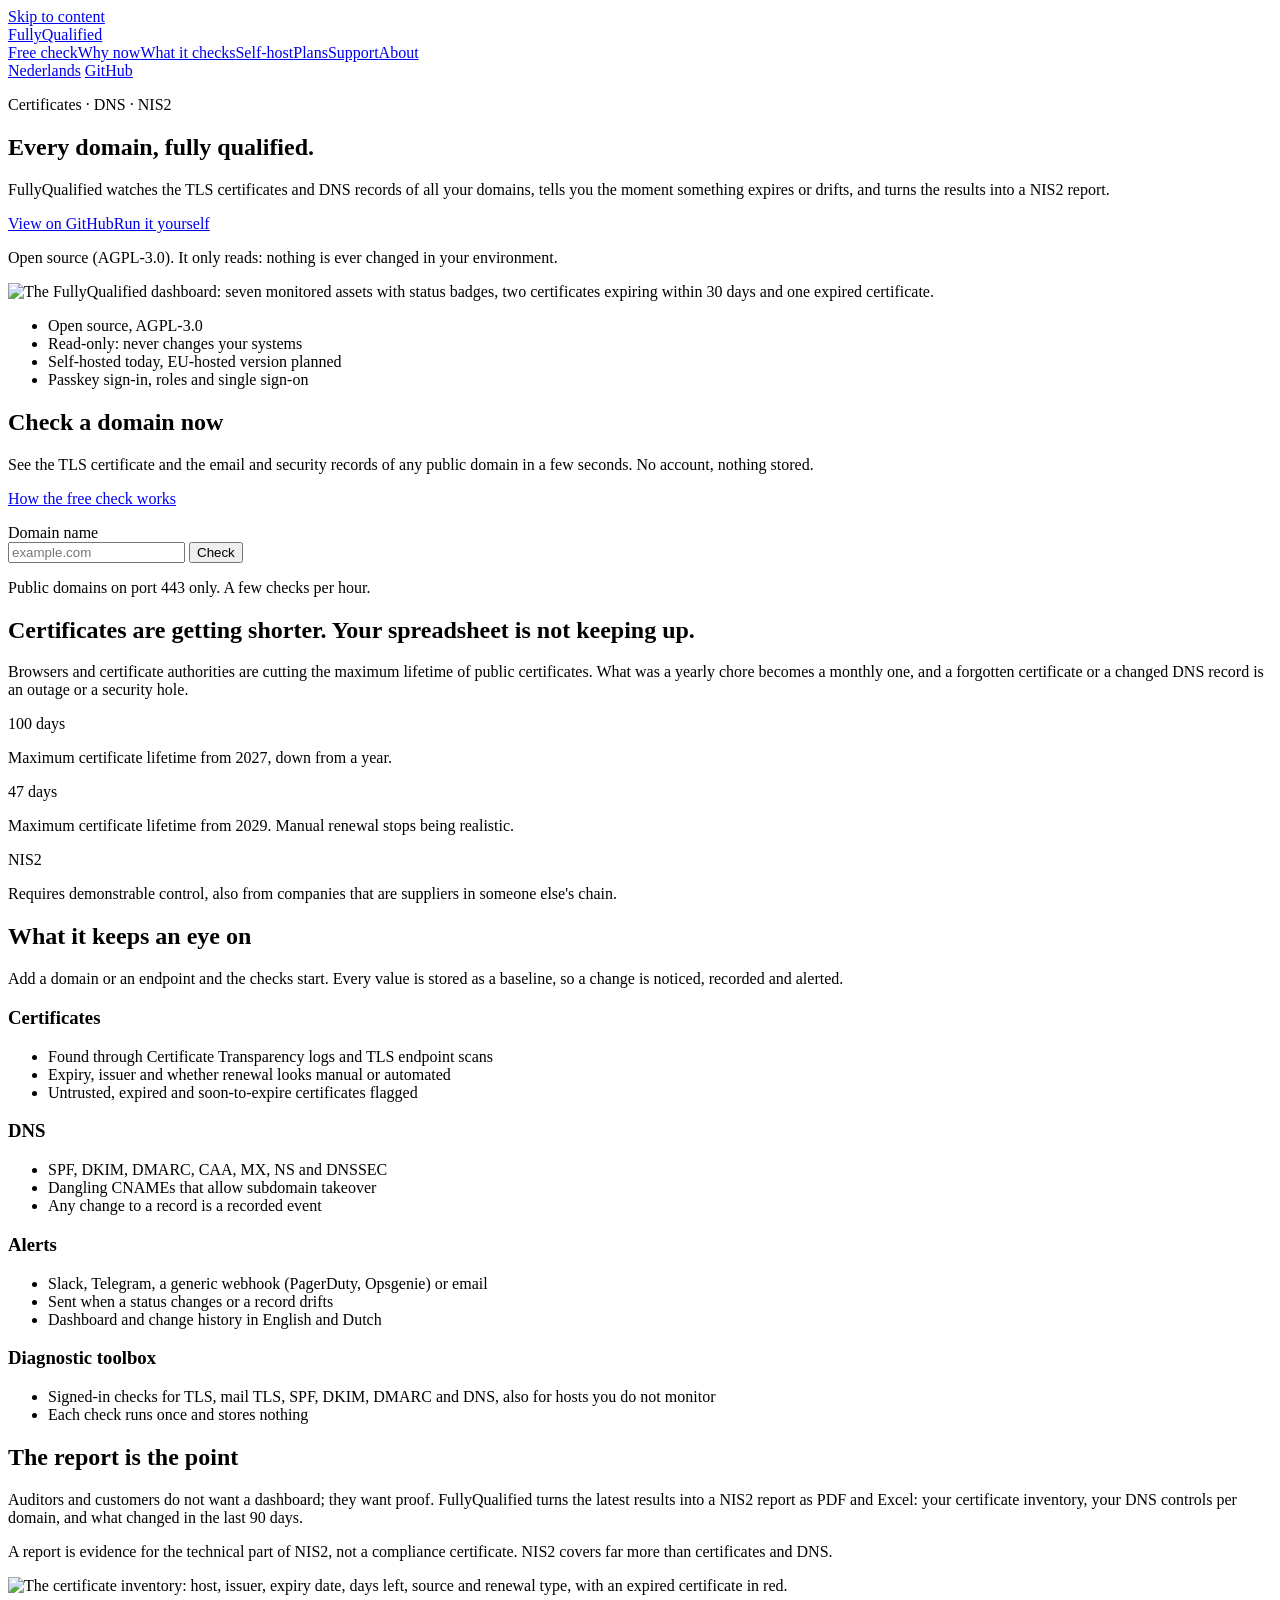
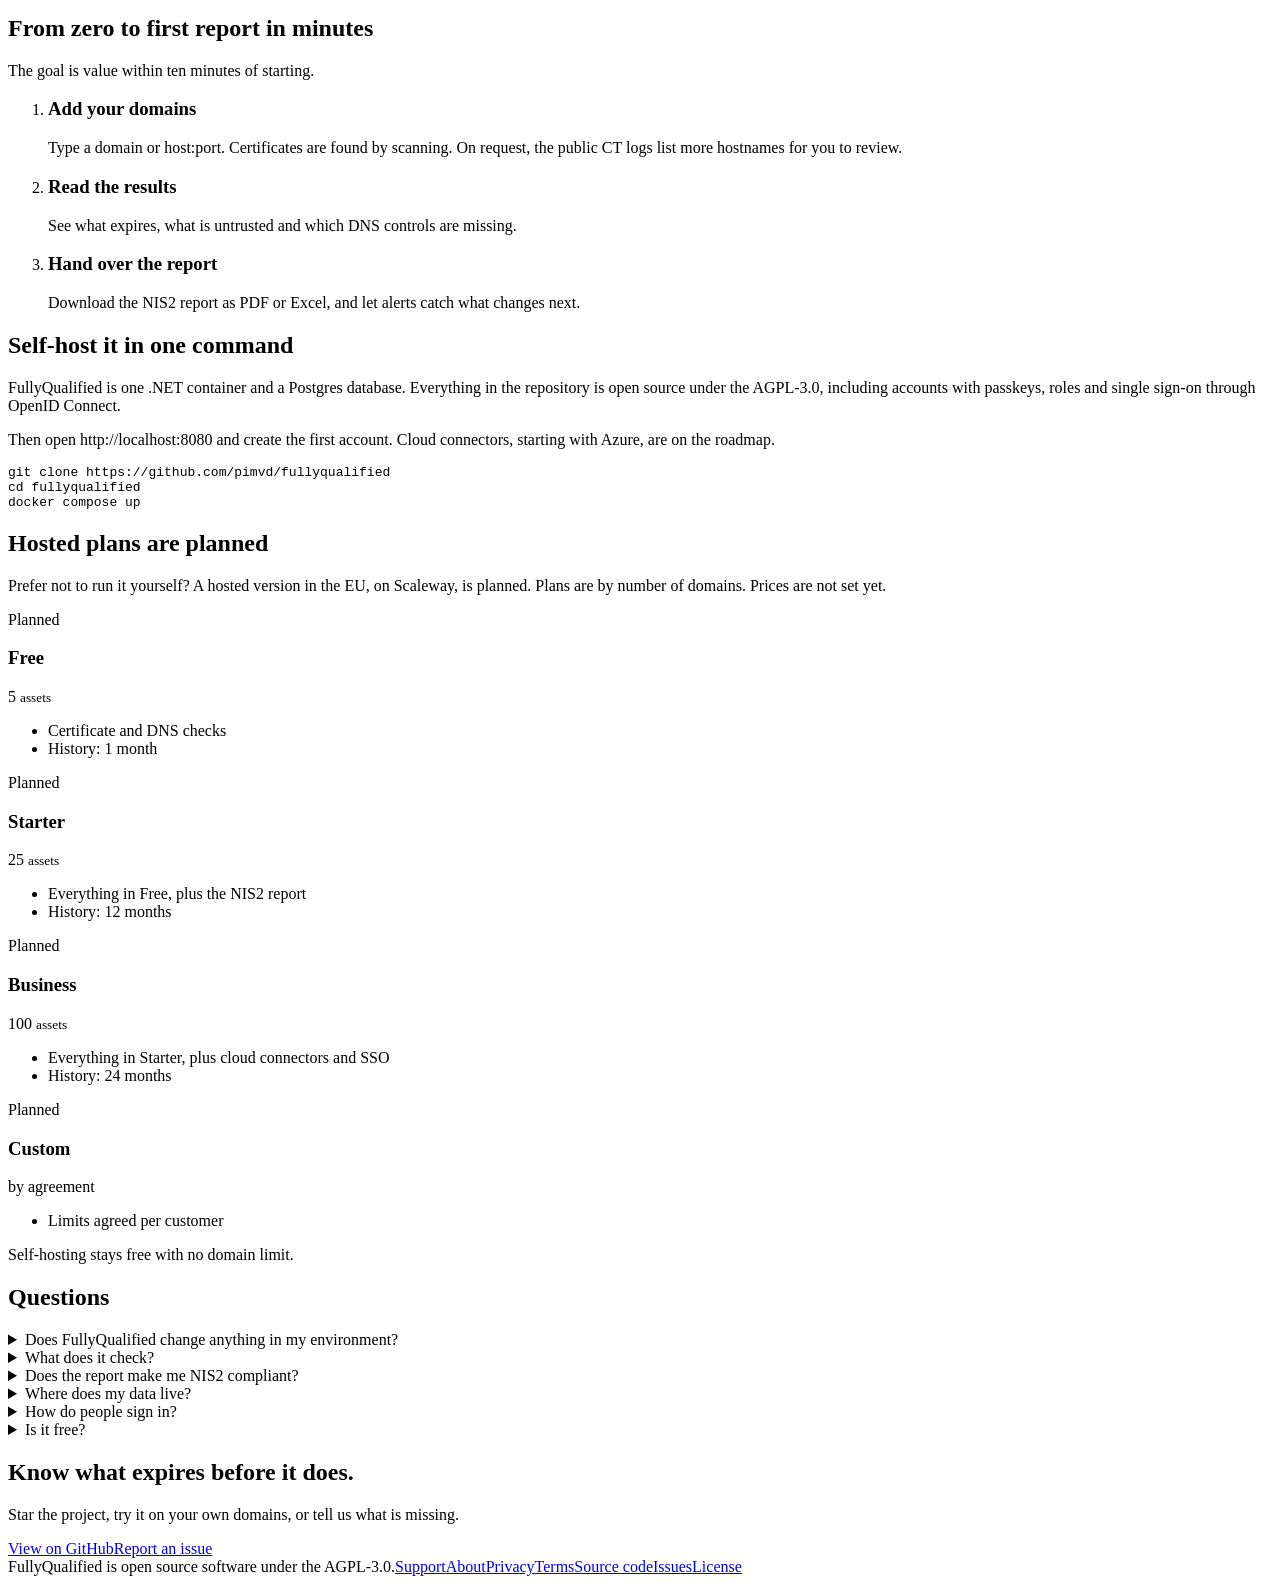
==== commit ea04c567: "Replace MaxDomains and MaxEndpoints with MaxAssets (#13) One asset limit on tiers and tenant overrid" ====
--- a/site/index.html
+++ b/site/index.html
@@ -101,7 +101,7 @@
 <section class="block alt" id="pricing"><div class="wrap">
 <h2>Hosted plans are planned</h2>
 <p class="intro">Prefer not to run it yourself? A hosted version in the EU, on Scaleway, is planned. Plans are by number of domains. Prices are not set yet.</p>
-<div class="plans"><div class="plan"><span class="badge">Planned</span><h3>Free</h3><p class="domains">3 <small>domains</small></p><ul><li>Certificate and DNS checks</li><li>History: 1 month</li></ul></div><div class="plan"><span class="badge">Planned</span><h3>Starter</h3><p class="domains">25 <small>domains</small></p><ul><li>Everything in Free, plus the NIS2 report</li><li>History: 12 months</li></ul></div><div class="plan"><span class="badge">Planned</span><h3>Business</h3><p class="domains">100 <small>domains</small></p><ul><li>Everything in Starter, plus cloud connectors and SSO</li><li>History: 24 months</li></ul></div><div class="plan"><span class="badge">Planned</span><h3>Custom</h3><p class="domains">by agreement</p><ul><li>Limits agreed per customer</li></ul></div></div>
+<div class="plans"><div class="plan"><span class="badge">Planned</span><h3>Free</h3><p class="domains">5 <small>assets</small></p><ul><li>Certificate and DNS checks</li><li>History: 1 month</li></ul></div><div class="plan"><span class="badge">Planned</span><h3>Starter</h3><p class="domains">25 <small>assets</small></p><ul><li>Everything in Free, plus the NIS2 report</li><li>History: 12 months</li></ul></div><div class="plan"><span class="badge">Planned</span><h3>Business</h3><p class="domains">100 <small>assets</small></p><ul><li>Everything in Starter, plus cloud connectors and SSO</li><li>History: 24 months</li></ul></div><div class="plan"><span class="badge">Planned</span><h3>Custom</h3><p class="domains">by agreement</p><ul><li>Limits agreed per customer</li></ul></div></div>
 <p class="note" style="margin-top:1rem">Self-hosting stays free with no domain limit.</p>
 </div></section>
 <section class="block" id="faq"><div class="wrap">
